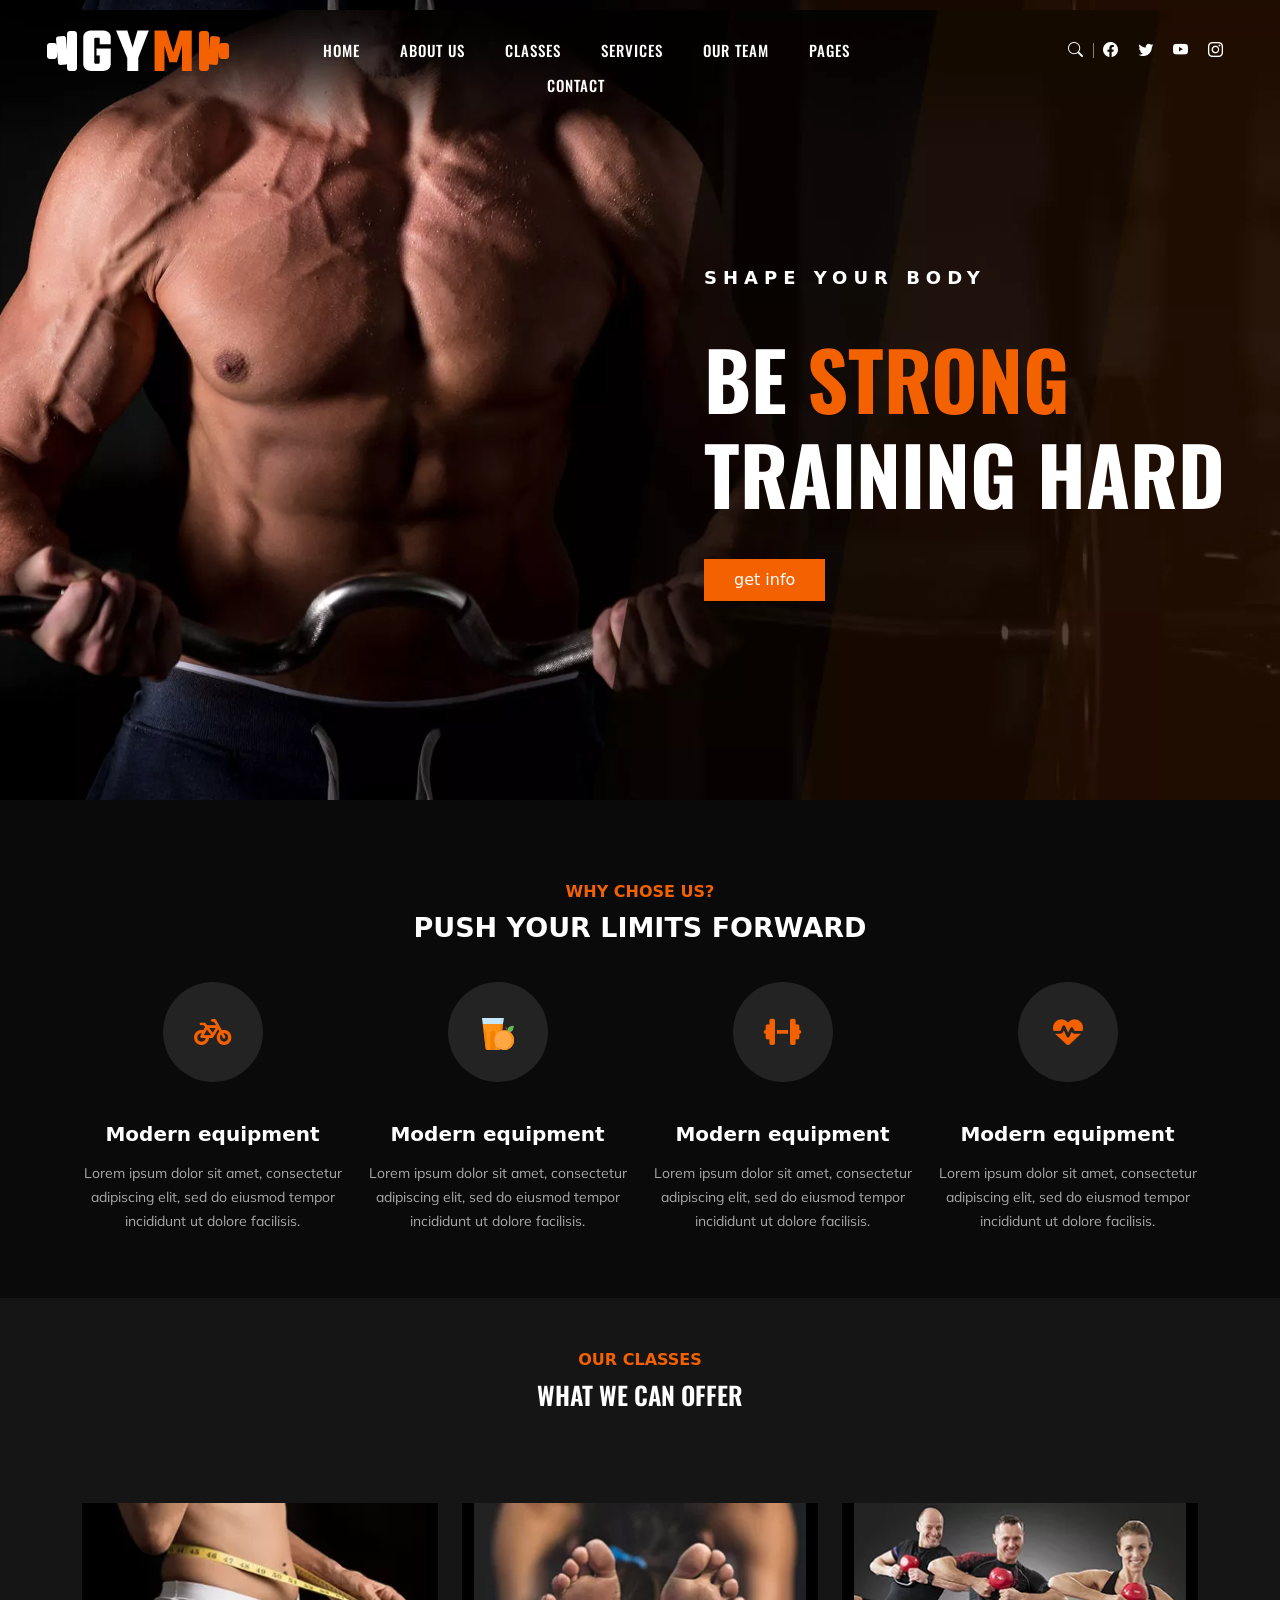
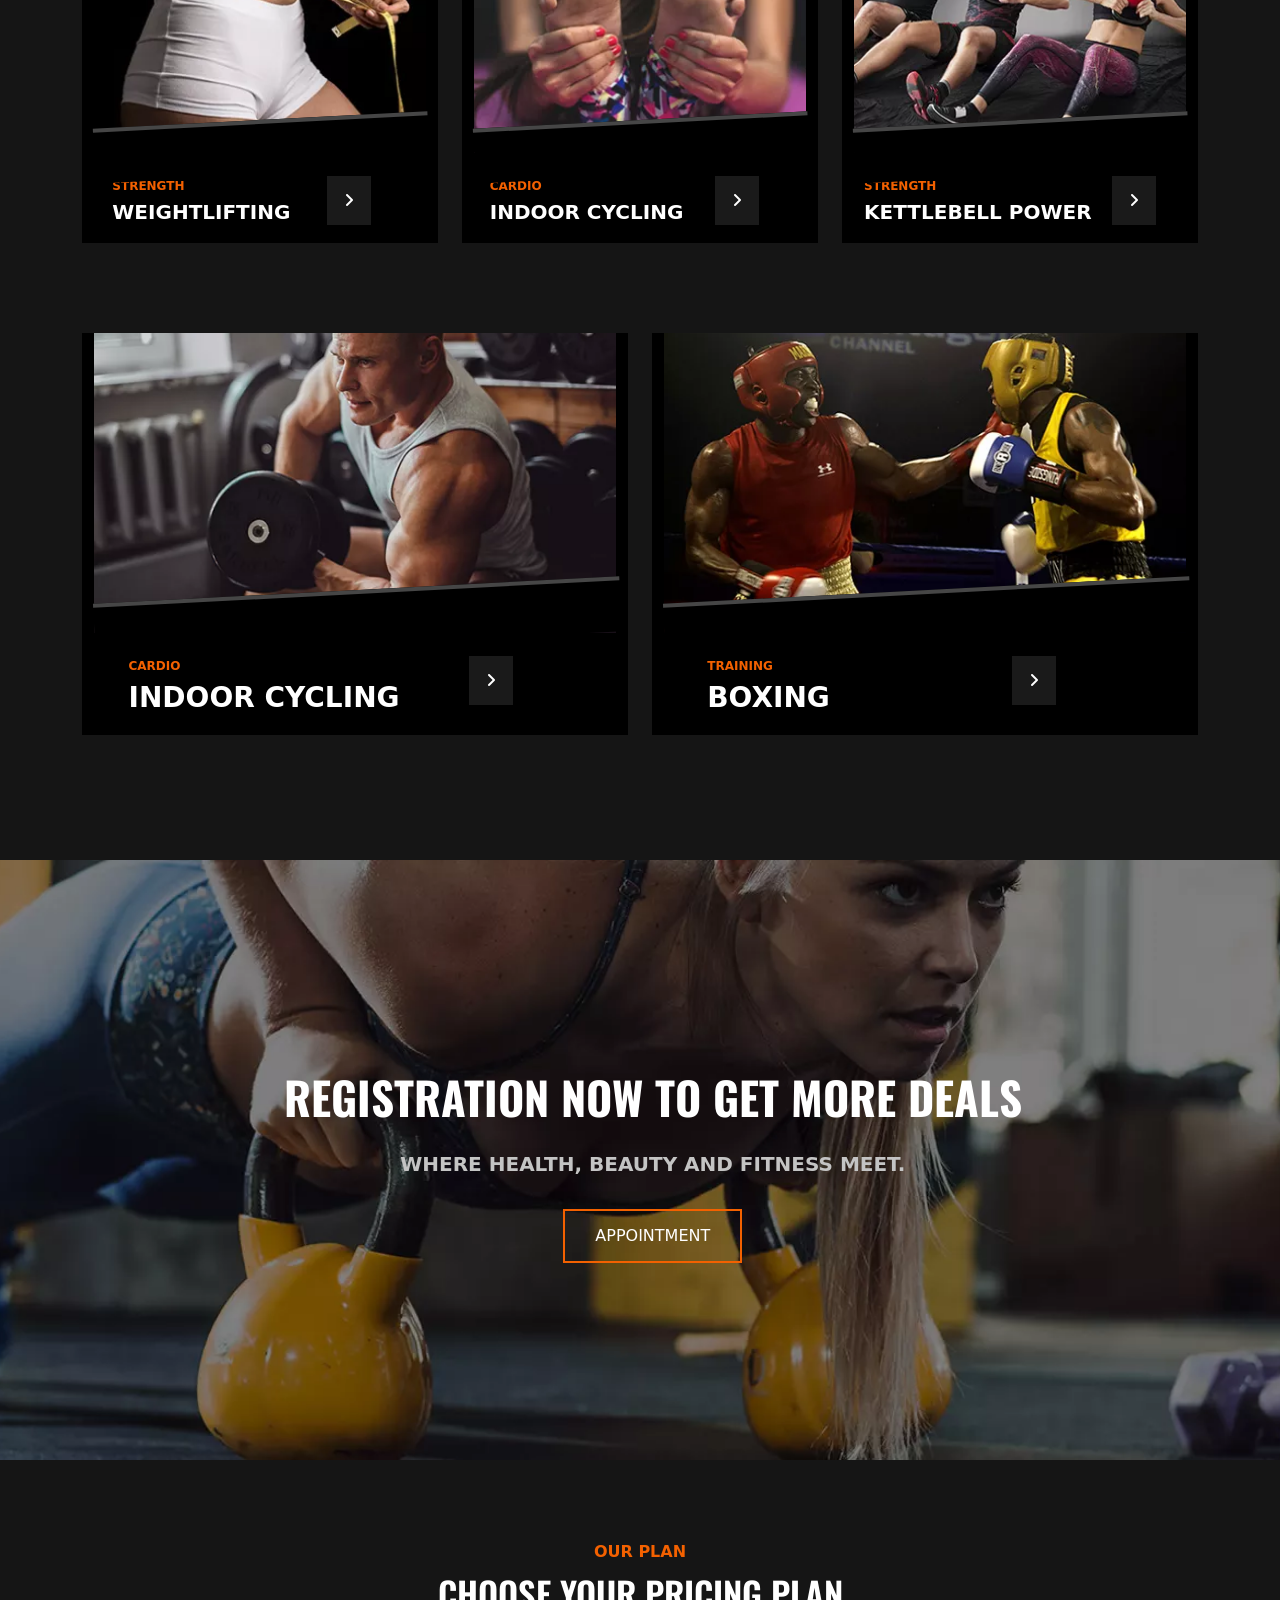
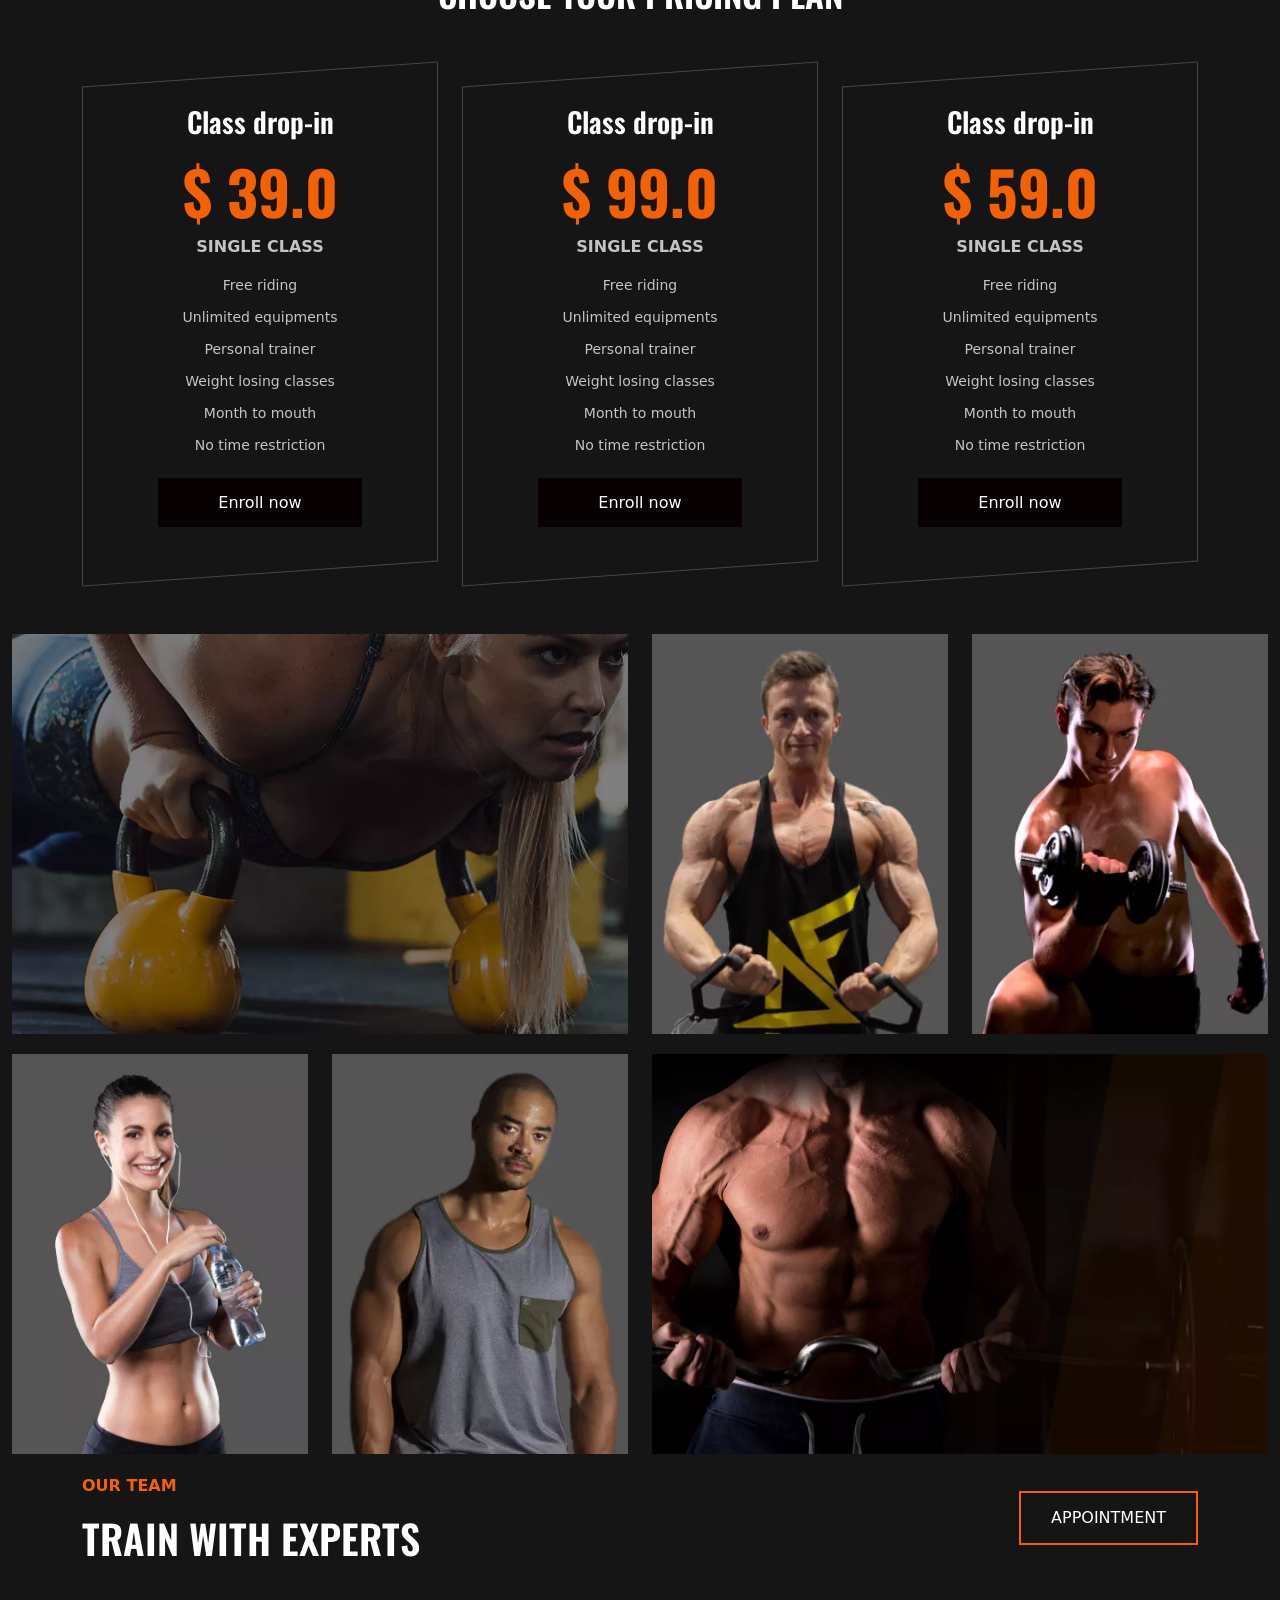
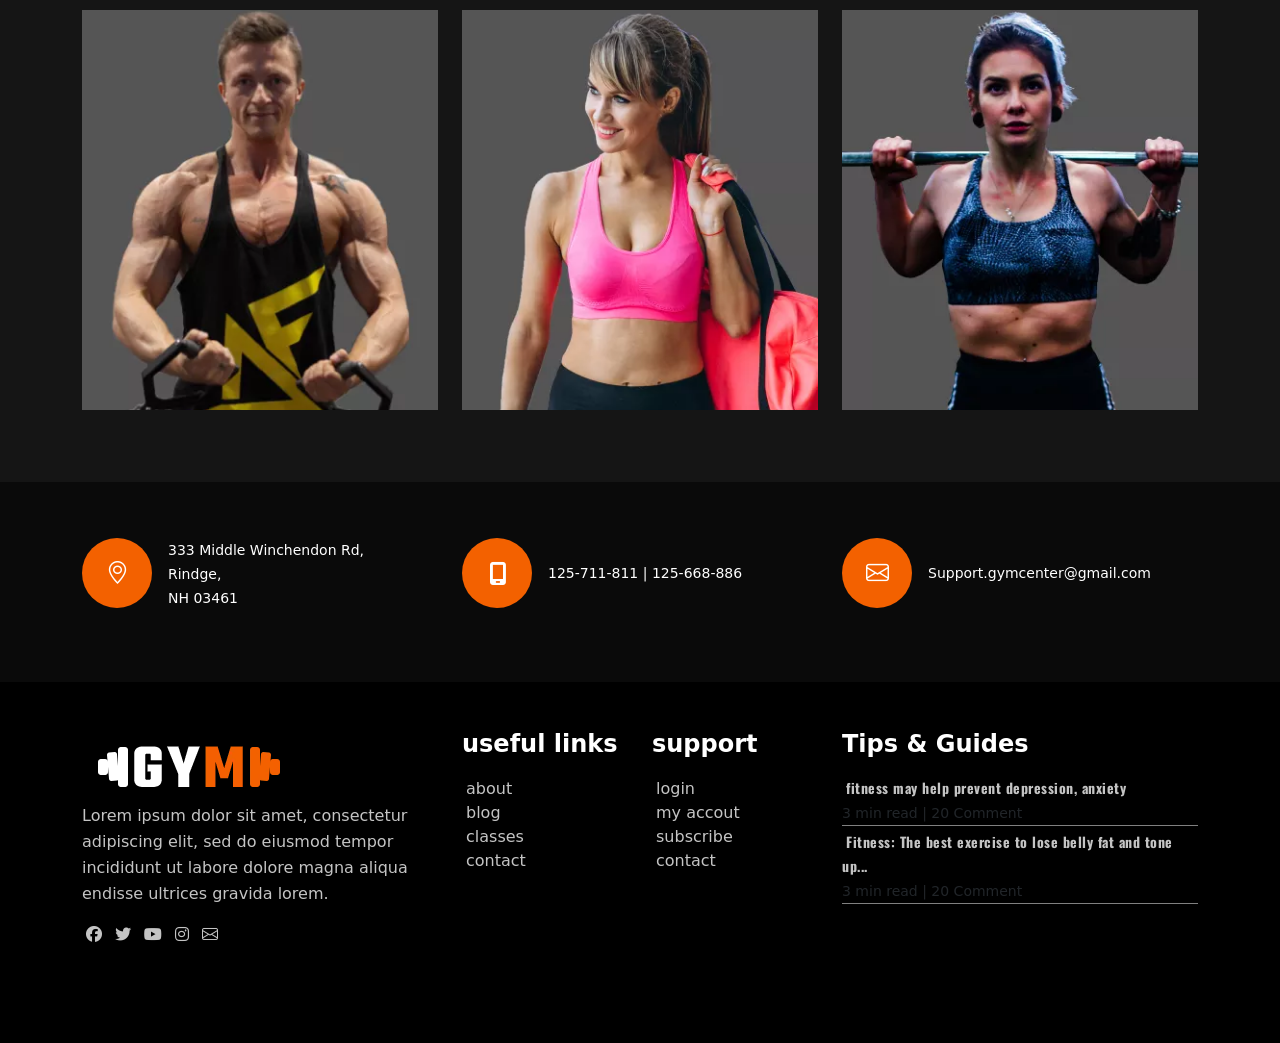
==== index.html @ b5c3fc7f "First Commit" ====
<!DOCTYPE html>
<html lang="en">

<head>
    <meta charset="UTF-8">
    <meta name="viewport" content="width=device-width, initial-scale=1.0">
    <title>GYM</title>
    <!-- main boostrap cdn -->
    <link href="https://cdn.jsdelivr.net/npm/bootstrap@5.2.3/dist/css/bootstrap.min.css" rel="stylesheet"
        integrity="sha384-rbsA2VBKQhggwzxH7pPCaAqO46MgnOM80zW1RWuH61DGLwZJEdK2Kadq2F9CUG65" crossorigin="anonymous">
    <!-- boostrap icon cdn -->
    <link rel="stylesheet" href="https://cdn.jsdelivr.net/npm/bootstrap-icons@1.11.1/font/bootstrap-icons.css">

    <!-- font awesome cdn -->
    <link rel="stylesheet" href="https://cdnjs.cloudflare.com/ajax/libs/font-awesome/6.4.2/css/all.min.css"
        integrity="sha512-z3gLpd7yknf1YoNbCzqRKc4qyor8gaKU1qmn+CShxbuBusANI9QpRohGBreCFkKxLhei6S9CQXFEbbKuqLg0DA=="
        crossorigin="anonymous" referrerpolicy="no-referrer" />

    <!-- google fons cdn -->
    <link
        href="https://fonts.googleapis.com/css2?family=Cormorant+Garamond:wght@300&family=Jost:wght@300&family=Mulish:wght@400;600&family=Oswald:wght@400;500;600&family=Raleway&display=swap"
        rel="stylesheet">

    <!-- css stylesheet -->
    <link rel="stylesheet" href="css/style.css">
</head>

<body>

    <nav class="navbar" id="home">


        <div class="navbar-one d-flex justify-content-around">

                <div class="nav-child-one">
                    <img src="image/illustration/logo.png.webp" alt="logo">

                </div>
                <div class="nav-child-two  d-none d-lg-block">
                    <ul class="nav">
                        <li><a href="#home">home</a></li>
                        <li><a href="#about_us">about us</a></li>
                        <li><a href="#classes">classes</a></li>
                        <li><a href="#services">services</a></li>
                        <li><a href="#our_team">our team</a></li>
                        <li><a href="#pages">pages</a></li>
                        <br>
                        <li class="cont-marin"><a href="#contact">contact</a></li>
                    </ul>
                </div>
                <div class="nav-child-one d-none d-lg-block">
                    <div class="search-one d-flex">
                        <span><i class="bi bi-search"></i></span>
                        <div class="search-one-child">

                        </div>

                        <span><i class="bi bi-facebook"></i></span>
                        <span><i class="bi bi-twitter"></i></span>
                        <span><i class="bi bi-youtube"></i></span>
                        <span><i class="bi bi-instagram"></i></span>
                    </div>

            </div>
            <div class="nav-child-one d-block d-lg-none">
                <p><i class="fa-solid fa-align-justify btn border-0" type="button" data-bs-toggle="offcanvas"
                        data-bs-target="#offcanvasWithBothOptions"></i></p>

                <div class="offcanvas offcanvas-start" data-bs-scroll="true" tabindex="1" id="offcanvasWithBothOptions">
                    <div class="offcanvas-header">
                        <h5 class="offcanvas-title" id="offcanvasWithBothOptionsLabel">
                            <div class="nav-child-one bg-dark w-100">
                                <img src="image/illustration/logo.png.webp" alt="logo">

                            </div>
                        </h5>
                        <button type="button" data-bs-dismiss="offcanvas"
                            class="d-flex justify-content-center align-items-center"><i
                                class="bi bi-x text-dark"></i></button>
                    </div>
                    <div class="offcanvas-body">
                        <div class="nav-child-two  d-block">
                            <ul class="">
                                <li class="list-unstyled"><a href="#home"
                                        class="text-dark text-decoration-none mt-4 fw-bold fs-4">home</a></li>
                                <li class="list-unstyled"><a href="#about_us"
                                        class="text-dark text-decoration-none mt-4 fw-bold fs-4">about us</a></li>
                                <li class="list-unstyled"><a href="#classes"
                                        class="text-dark text-decoration-none mt-4 fw-bold fs-4">classes</a></li>
                                <li class="list-unstyled"><a href="#services"
                                        class="text-dark text-decoration-none mt-4 fw-bold fs-4">services</a></li>
                                <li class="list-unstyled"><a href="#our_team"
                                        class="text-dark text-decoration-none mt-4 fw-bold fs-4">our team</a></li>
                                <li class="list-unstyled"><a href="#pages"
                                        class="text-dark text-decoration-none mt-4 fw-bold fs-4">pages</a></li>
                                <li class="list-unstyled"><a href="#contact"
                                        class="text-dark text-decoration-none mt-4 fw-bold fs-4">contact</a></li>
                            </ul>
                        </div>
                    </div>
                </div>
            </div>
        </div>

        <div class="navbar-two">
            <small>shape your body</small>

            <h1>be <strong>strong</strong> training hard</h1>

            <button type="button">get info</button>

        </div>
    </nav>


    <section class="section-one" id="about_us">
        <div class="section-one-wrapper container">
            <div class="one-wrapper-one">
                <span>Why chose us?</span>
                <br>
                <h2>PUSH YOUR LIMITS FORWARD</h2>

            </div>
            <div class="one-wrapper-two row row-cols-1 row-cols-sm-2 row-cols-lg-4">
                <div class="one-wrapper-two-one col">
                    <div class="sec-one-img d-flex justify-content-center align-items-center">
                        <span><i class="fa-solid fa-bicycle"></i></span>
                    </div>

                    <h1>Modern equipment</h1>

                    <p>Lorem ipsum dolor sit amet, consectetur adipiscing elit, sed do eiusmod tempor incididunt ut
                        dolore facilisis.</p>
                </div>

                <div class="one-wrapper-two-one col">
                    <div class="sec-one-img d-flex justify-content-center align-items-center">
                        <span><img src="image/illustration/orange-juice.png" alt="logo"></span>
                    </div>

                    <h1>Modern equipment</h1>

                    <p>Lorem ipsum dolor sit amet, consectetur adipiscing elit, sed do eiusmod tempor incididunt ut
                        dolore facilisis.</p>
                </div>

                <div class="one-wrapper-two-one col">
                    <div class="sec-one-img d-flex justify-content-center align-items-center">
                        <span><i class="fa-solid fa-dumbbell"></i></span>
                    </div>

                    <h1>Modern equipment</h1>

                    <p>Lorem ipsum dolor sit amet, consectetur adipiscing elit, sed do eiusmod tempor incididunt ut
                        dolore facilisis.</p>
                </div>

                <div class="one-wrapper-two-one col">
                    <div class="sec-one-img d-flex justify-content-center align-items-center">
                        <span><i class="fa-solid fa-heart-pulse"></i></span>
                    </div>

                    <h1>Modern equipment</h1>

                    <p>Lorem ipsum dolor sit amet, consectetur adipiscing elit, sed do eiusmod tempor incididunt ut
                        dolore facilisis.</p>
                </div>
            </div>
        </div>
    </section>

    <section class="section-two" id="classes">
        <div class="section-two-wrapper container">
            <div class="two-wrapper-one">
                <small>Our Classes</small>

                <h2>WHAT WE CAN OFFER</h2>

            </div>
            <div class="two-wrapper-two row row-cols-1 row-cols-md-2 row-cols-lg-3">
                <div class="sec-img-two-one col">
                    <div class="second-container container bg-black">
                        <div class="our-class-img-one">


                        </div>
                        <div class="our-class-text d-flex justify-content-around">
                            <div class="text-two-one mb-3">
                                <span>STRENGTH</span><br>
                                <strong>Weightlifting</strong>

                            </div>
                            <div class="text-two-two mt-3">
                                <a href="#"><i class="fa-solid fa-angle-right"></i></a>
                            </div>
                            <div class="cross">

                            </div>
                        </div>
                    </div>
                </div>

                <div class="sec-img-two-one col">
                    <div class="second-container container bg-black">
                        <div class="our-class-img-two">


                        </div>
                        <div class="our-class-text d-flex justify-content-around">
                            <div class="text-two-one mb-3">
                                <span>cardio</span><br>
                                <strong>indoor cycling</strong>

                            </div>
                            <div class="text-two-two mt-3">
                                <a href="#"><i class="fa-solid fa-angle-right"></i></a>
                            </div>
                            <div class="cross">

                            </div>
                        </div>
                    </div>
                </div>

                <div class="sec-img-two-one col">
                    <div class="second-container container bg-black">
                        <div class="our-class-img-three">


                        </div>
                        <div class="our-class-text d-flex justify-content-around">
                            <div class="text-two-one mb-3">
                                <span>STRENGTH</span><br>
                                <strong>kettlebell power</strong>

                            </div>
                            <div class="text-two-two mt-3">
                                <a href="#"><i class="fa-solid fa-angle-right"></i></a>
                            </div>
                            <div class="cross">

                            </div>
                        </div>
                    </div>
                </div>

                <div class="sec-img-two-one col d-none d-md-block d-lg-none">
                    <div class="second-container container bg-black">
                        <div class="our-class-img-two">


                        </div>
                        <div class="our-class-text d-flex justify-content-around">
                            <div class="text-two-one mb-3">
                                <span>STRENGTH</span><br>
                                <strong>kettlebell power</strong>

                            </div>
                            <div class="text-two-two mt-3">
                                <a href="#"><i class="fa-solid fa-angle-right"></i></a>
                            </div>
                            <div class="cross">

                            </div>
                        </div>
                    </div>
                </div>
            </div>
            <div class="two-wrapper-three row row-cols-1 row-cols-lg-2">
                <div class="sec-img-two-one col">
                    <div class="second-container container bg-black">
                        <div class="our-class-img-four">


                        </div>
                        <div class="our-class-text d-flex justify-content-around">
                            <div class="text-two-one mb-3">
                                <span>cardio</span><br>
                                <strong class="fs-3">indoor cycling</strong>

                            </div>
                            <div class="text-two-two mt-3">
                                <a href="#"><i class="fa-solid fa-angle-right"></i></a>
                            </div>
                            <div class="cross">

                            </div>
                        </div>
                    </div>
                </div>

                <div class="sec-img-two-one col d-md-none d-lg-block">
                    <div class="second-container container bg-black">
                        <div class="our-class-img-five">


                        </div>
                        <div class="our-class-text d-flex justify-content-around">
                            <div class="text-two-one mb-3 me-5">
                                <span>training</span><br>
                                <strong class="fs-3">boxing</strong>

                            </div>
                            <div class="text-two-two mt-3 ms-5">
                                <a href="#"><i class="fa-solid fa-angle-right"></i></a>
                            </div>
                            <div class="cross">

                            </div>
                        </div>
                    </div>
                </div>
            </div>

    </section>

    <section class="section-three" id="services">
        <div class="section-three-wrapper">


            <div class="three-wrapper-one">
                <h1>registration now to get more deals</h1>

                <small>Where health, beauty and fitness meet.</small>
                <br>
                <button type="button">Appointment</button>
            </div>
        </div>
    </section>


    <section class="section-four">
        <div class="sectoin-four-wrapper container">
            <div class="four-wrapper-one">
                <small>Our Plan</small>

                <h1>Choose your pricing plan</h1>
            </div>

            <div class="container">
                <div class="four-wrapper-two row justify-content-center ">

                    <div class="col-12 col-md-8 me-md-5 me-lg-0 col-lg-4">
                        <div class="four-two-one">
                            <div class="four-two-child">
                                <h3>Class drop-in</h3>
                                <div class="our-plan-text">
                                    <h2>$ 39.0</h2>
                                    <span>SINGLE CLASS</span>
                                </div>
                                <ul>
                                    <li>Free riding</li>
                                    <li>Unlimited equipments</li>
                                    <li>Personal trainer</li>
                                    <li>Weight losing classes</li>
                                    <li>Month to mouth</li>
                                    <li>No time restriction</li>
                                </ul>
                                <a href="#">Enroll now</a>
                            </div>
                        </div>
                    </div>

                    <div class="col-12 col-md-8 me-md-5 me-lg-0 col-lg-4">
                        <div class="four-two-one">
                            <div class="four-two-child">
                                <h3>Class drop-in</h3>
                                <div class="our-plan-text">
                                    <h2>$ 99.0</h2>
                                    <span>SINGLE CLASS</span>
                                </div>
                                <ul>
                                    <li>Free riding</li>
                                    <li>Unlimited equipments</li>
                                    <li>Personal trainer</li>
                                    <li>Weight losing classes</li>
                                    <li>Month to mouth</li>
                                    <li>No time restriction</li>
                                </ul>
                                <a href="#">Enroll now</a>
                            </div>
                        </div>
                    </div>

                    <div class="col-12 col-md-8 me-md-5 me-lg-0 col-lg-4">
                        <div class="four-two-one">
                            <div class="four-two-child">
                                <h3>Class drop-in</h3>
                                <div class="our-plan-text">
                                    <h2>$ 59.0</h2>
                                    <span>SINGLE CLASS</span>
                                </div>
                                <ul>
                                    <li>Free riding</li>
                                    <li>Unlimited equipments</li>
                                    <li>Personal trainer</li>
                                    <li>Weight losing classes</li>
                                    <li>Month to mouth</li>
                                    <li>No time restriction</li>
                                </ul>
                                <a href="#">Enroll now</a>
                            </div>
                        </div>
                    </div>
                </div>
            </div>
        </div>
    </section>


    <section class="section-five" id="pages">
        <div class="section-five-wrapper container-fluid">
            <div class="five-wrapper-one row">

                <div class="wrapper-one-one col-12 col-lg-6">
                    <div class="img-five-one">

                    </div>
                </div>
                <div class="wrapper-one-two col-12 col-md-6 col-lg-3">
                    <div class="img-five-two">

                    </div>
                </div>
                <div class="wrapper-one-three col-12 col-md-6 col-lg-3">
                    <div class="img-five-three">

                    </div>
                </div>
            </div>
            <div class="six-wrapper-two row ">
                <div class="wrapper-two-one col-12 col-md-6 col-lg-3">
                    <div class="img-five-four">

                    </div>
                </div>
                <div class="wrapper-two-two col-12 col-md-6 col-lg-3">
                    <div class="img-five-five">

                    </div>
                </div>
                <div class="wrapper-two-three col-12 col-md-12 col-lg-6">
                    <div class="img-five-six">

                    </div>
                </div>
            </div>
        </div>
    </section>

    <section class="section-six" id="our_team">
        <div class="section-six-wrapper container">
            <div class="six-wrapper-one d-sm-flex justify-content-between text-align-center align-items-center">
                <div class="wrapper-one-one ">
                    <small>Our Team</small>
                    <br>
                    <h2 class="text-uppercase mt-3 fs-1 mb-5">train with experts</h2>
                </div>
                <div class="wrapper-one-one mb-5">
                    <a href="#" type="button" class="text-decoration-none text-uppercase">appointment</a>
                </div>
            </div>

            <div class=" pb-5 row row-cols-1 row-cols-md-2 row-cols-lg-3">
                <div class="six-image-one mb-4 col d-block">
                    <div class="main-image-one">

                    </div>
                </div>
                <div class="six-image-one mb-4 col d-none d-md-block">
                    <div class="main-image-two">

                    </div>
                </div>
                <div class="six-image-one mb-4  col d-none d-lg-block">
                    <div class="main-image-three">

                    </div>
                </div>

            </div>
        </div>
    </section>

    <section class="section-seven py-5">
        <div class="container">
            <div class="section seven-wrapper row row-cols-1 row-cols-md-2 row-cols-lg-3">

                <div class="seven-wrapper-one pt-2 pb-2 col">
                    <div>
                        <figure class="d-flex">
                            <div class="fig-one d-flex justify-content-center align-items-center me-3">
                                <i class="bi bi-geo-alt"></i>
                            </div>
                            <figcaption>
                                <small>333 Middle Winchendon Rd,</small>
                                <br>
                                <small> Rindge,</small><br>
                                <small>NH 03461</small>
                            </figcaption>
                        </figure>
                    </div>
                </div>
                <div class="seven-wrapper-one pt-2 pb-2 col">
                    <div>
                        <figure class="d-flex text-align-center align-items-center">
                            <div class="fig-one d-flex justify-content-center align-items-center me-3">
                                <i class="fa-solid fa-mobile-screen"></i>
                            </div>
                            <figcaption>
                                <small>125-711-811 | </small>

                                <small>125-668-886 </small><br>
                            </figcaption>
                        </figure>
                    </div>
                </div>

                <div class="seven-wrapper-one pt-2 pb-2 col">
                    <div>
                        <figure class="d-flex text-align-center align-items-center">
                            <div class="fig-one d-flex justify-content-center align-items-center me-3">
                                <i class="bi bi-envelope"></i>
                            </div>
                            <figcaption>
                                <small>Support.gymcenter@gmail.com</small>
                            </figcaption>
                        </figure>
                    </div>
                </div>
            </div>
        </div>
    </section>

    <section class="section-eight" id="contact">

        <div class="container">
            <div class="section-eight-wrapper pb-5 row">

                <div class="eight-wrapper-one pt-5 pb-5 col-12 col-sm-12 col-md-12 col-lg-4">
                    <div class="m-3">
                        <img src="image/illustration/logo.png.webp" alt="logo">
                    </div>
                    <p>Lorem ipsum dolor sit amet, consectetur adipiscing elit, sed do eiusmod tempor incididunt ut
                        labore dolore magna aliqua endisse ultrices gravida lorem.</p>

                    <span><a href="#"><i class="fa-brands fa-facebook"></i></a></span>
                    <span><a href="#"><i class="fa-brands fa-twitter"></i></a></span>
                    <span><a href="#"><i class="fa-brands fa-youtube"></i></a></span>
                    <span><a href="#"><i class="fa-brands fa-instagram"></i></a></span>
                    <span><a href="#"><i class="bi bi-envelope"></i></a></span>
                </div>

                <div class="eight-wrapper-one pt-5 col-12 col-sm-6 col-md-3 col-lg-2">
                    <h4>useful links</h4>
                    <ul>
                        <li><a href="#">about</a></li>
                        <li><a href="#">blog</a></li>
                        <li><a href="#">classes</a></li>
                        <li><a href="#">contact</a></li>
                    </ul>
                </div>

                <div class="eight-wrapper-one pt-5 col-12 col-sm-6 col-md-3 col-lg-2">
                    <h4>support</h4>
                    <ul>
                        <li><a href="#">login</a></li>
                        <li><a href="#">my accout</a></li>
                        <li><a href="#">subscribe</a></li>
                        <li><a href="#">contact</a></li>
                    </ul>
                </div>

                <div class="eight-wrapper-one col-12 col-sm-12 col-md-6 col-lg-4 mt-lg-5">
                    <h4>Tips & Guides</h4>
                    <div class="last-border">
                        <strong><a href="#">fitness may help prevent depression, anxiety</a> </strong>
                        <br>
                        <small>3 min read | 20 Comment </small>
                    </div>

                    <div class="last-border">
                        <strong><a href="#">Fitness: The best exercise to lose belly fat and tone up...</a> </strong>
                        <br>
                        <small>3 min read | 20 Comment </small>
                    </div>
                </div>
            </div>
        </div>
    </section>


    <script src="https://cdn.jsdelivr.net/npm/bootstrap@5.3.2/dist/js/bootstrap.bundle.min.js"
        integrity="sha384-C6RzsynM9kWDrMNeT87bh95OGNyZPhcTNXj1NW7RuBCsyN/o0jlpcV8Qyq46cDfL"
        crossorigin="anonymous"></script>
</body>

</html>
---- css/style.css ----
:root{
    --bg-white:white;
    --bg-black: black;
    --bg-gray: gray;
    --bg-red: red;
    --font-family: 'Mulish', sans-serif;
    --font-family-two: 'Oswald', sans-serif;
}

.offcanvas button{
    border: none;
    outline: none;
    background-color: transparent;
}

.navbar{
    background-image: url(../image/background/hero-1.jpg.webp);
    background-position: 55% 10px;
    background-size: cover;
    width: 100%;
    height: 700px;
    position: relative;


}

.navbar-one{
    width: 100%;
    height: 100px;
    position: fixed;
    top: 0;
    left: 0px;
    text-align: center;
    align-items: center;
    z-index: 9999;
}
.nav-child-one i{
    color: var(--bg-white);
    font-size: 35px;
    z-index: 2;
    border: 1px solid white;
    padding: 0;
    margin:0;
}

.navbar-two{
    position: absolute;
    top: 40%;
    left: 5%;

}
.navbar-two small{
  font-size: 18px;
  color: #ffffff;
  text-transform: uppercase;
  font-weight: 700;
  letter-spacing: 6px;
  margin-bottom: 18px;
}
.navbar-two h1{
    color: #ffffff;
    font-weight: 700;
    text-transform: uppercase;
    line-height: 50px;
    margin-top: 40px;
    font-size: 35px;
}
.navbar-two strong{
color: #f36100;
}

.navbar-two button{
    border: none;
    outline: none;
    padding: 9px 30px;
    margin-top:30px;
    background-color: #f36100;
    color: var(--bg-white);

}

.section-one{
background-color: #0a0a0a;
}

.one-wrapper-one{
    padding-top: 80px;
    width: 90%;
    margin: 0 auto;
    text-align: center;

}

.one-wrapper-one span{
  font-size: 16px;
  color: #f36100;
  text-transform: uppercase;
  font-weight: 700;
}

.one-wrapper-one h2 {
    color: #ffffff;
    font-size: 27px;
    font-weight: 700;
    text-transform: uppercase;
    margin-top: 8px;
}

.one-wrapper-two-one{
    text-align: center;
    margin: 30px 0;
    padding-bottom: 20px;
    
}

.one-wrapper-two-one h1{
    margin: 40px 0PX 15PX 0PX;
    color: var(--bg-white);
    font-size: 20px;
    font-weight: 700;
}
.sec-one-img{
    width: 100px;
    height: 100px;
    background: rgba(255, 255, 255, 0.1);
    border-radius: 50%;
    margin: 0 auto;
    transition: all ease 1s;
}
.sec-one-img span{
    /* padding: 25px; */
    color: #f36100;
    font-size: 30px;
}

.one-wrapper-two-one p{
  font-size: 14px;
  font-family: var(--font-family);
  color: #a9a9a9;
  font-weight: 400;
  line-height: 24px;
  margin: 0 0 15px 0;
}
.one-wrapper-two-one span{
    transition: all ease 1s;
}
.one-wrapper-two-one:hover .sec-one-img {
    background-color: #f36100;;
    color: var(--bg-white);
}
.one-wrapper-two-one:hover span {
    color: var(--bg-white);
}

.section-two{
    background: #151515;
}

.section-two-wrapper{
    padding-bottom: 70px;
}
.two-wrapper-one{
    padding:50px 0;
    text-align: center;
}
.two-wrapper-one small{
  font-size: 16px;
  color: #f36100;
  text-transform: uppercase;
  font-weight: 700;
}

.two-wrapper-one h2{
color: #ffffff;
  font-size: 25px;
  font-weight: 600;
  text-transform: uppercase;
  margin-top: 8px;
  font-family: 'Oswald', sans-serif;
}

.sec-img-two-one{
    /* background-color: var(--bg-black); */
    position: relative;
    overflow: hidden;
    margin: 35px 0;
}

.our-class-img-one{
    background-image: url(../image/illustration/class-1.jpg.webp);
    background-repeat: no-repeat;
    background-position: center;
    background-size: cover;
    height: 250px;

}
.our-class-img-two{
    background-image: url(../image/illustration/class-2.jpg.webp);
    background-repeat: no-repeat;
    background-position: center;
    background-size: cover;
    height: 250px;

}

.our-class-img-three{
    background-image: url(../image/illustration/class-3.jpg.webp);
    background-repeat: no-repeat;
    background-position: center;
    background-size: cover;
    height: 250px;

}

.our-class-img-four{
    background-image: url(../image/illustration/class-4.jpg.webp);
    background-repeat: no-repeat;
    background-position: center;
    background-size: cover;
    height: 300px;

}

.our-class-img-five{
    background-image: url(../image/illustration/class-5.jpg.webp);
    background-repeat: no-repeat;
    background-position: center;
    background-size: cover;
    height: 300px;

}

.our-class-text{
    margin:20px 0;
    position: relative;
}

.our-class-text:hover .text-two-two a{
    background-color: #f36100;
}

.text-two-one span{
color: #f36100;
  font-size: 12px;
  text-transform: uppercase;
  font-weight: 700;
}

.text-two-one strong{
    font-size: 20px;
    color: #ffffff;
    font-weight: 600;
    text-transform: uppercase;
    margin-top: 4px;
}

.text-two-two a{
    background: rgba(255, 255, 255, 0.1);
    padding: 15px 17px;
    color: var(--bg-white);
    transition: all ease 1s;
}


.cross::after{
    position: absolute;
    left: 0%;
    top: -60%;
    height: 38px;
    width: 101%;
    border-top: 4px solid #464646;
    background: black;
    content: "";
    transform: rotate(-5deg);
    z-index: 1;
}

.section-three-wrapper{
    background-image: url(../image/background/banner-bg.jpg.webp);
    background-repeat: no-repeat;
    background-size: cover;
    background-position: 61% 0px;
    width:100%;
    height: 600px;
    position: relative;


}

.three-wrapper-one {
    position: absolute;
    top: 20%;
    left: 1%;
    text-align: center;
}
.three-wrapper-one h1{
font-size: 45px;
  color: #ffffff;
  font-weight: 700;
  text-transform: uppercase;
  margin-bottom: 25px;
  font-family: var(--font-family-two);
}

.three-wrapper-one small{
  font-size: 20px;
  color: #c4c4c4;
  font-weight: 700;
  text-transform: uppercase;
  margin-bottom: 45px;
}

.three-wrapper-one button{
    text-transform: uppercase;
    padding: 13px 30px;
    color: var(--bg-white);
    border: none;
    outline: none;
    border: 2px solid #f36100;
    background: transparent;
    margin-top: 30px;
    transition: all ease 1s;
}

.three-wrapper-one button:hover{
    background-color: #f36100;

}

.section-four{
    background: #151515;
}

.sectoin-four-wrapper{
    padding: 30px 0;
}

.four-wrapper-one{
    text-align: center;
    margin-top: 50px;
    margin-bottom: 30px;
}

.four-wrapper-one small{
  font-size: 16px;
  color: #f36100;
  text-transform: uppercase;
  font-weight: 700;
}

.four-wrapper-one h1{
color: #ffffff;
  font-size: 35px;
  font-weight: 600;
  text-transform: uppercase;
  margin-top: 8px;
  font-family: var(--font-family-two);
}

.four-two-child {
    text-align: center;

}
.four-two-child h3{
  font-size: 28px;
  color: #ffffff;
  font-weight: 600;
  margin-bottom: 16px;
  font-family: var(--font-family-two);
  transition: all ease 1s;
}

.our-plan-text h2{
  font-size: 60px;
  color: #f36100;
  font-weight: 700;
  font-family: var(--font-family-two);
}

.our-plan-text span{
color: #c4c4c4;
  font-size: 16px;
  font-weight: 700;
  text-transform: uppercase;
  transition: all ease 1s;
}
.four-two-child li{
    list-style-type: none;
}

.four-two-child ul{
    padding-left: 0;
    margin-top:10px;
    margin-bottom: 30px;
}

.four-two-child ul li{
font-size: 14px;
  color: #c4c4c4;
  line-height: 32px;
  list-style: none;
  transition: all ease 1s;
}

.four-two-child a{
    padding:15px 60px;
    text-decoration: none;
    color: var(--bg-white);
    margin-top: 40px;
    background-color: #080101;
    transition: all ease 1s;

}
.four-two-one{
    border: 1px solid #464646;
  transform: skewY(-4deg);
  height:500px;
  margin: 30px auto;
  transition: all ease 1s;
}

.four-two-one:hover {
    background-color: #fff;
}
.four-two-one:hover .four-two-child a{
    background-color:#f36100;
}
.four-two-one:hover .our-plan-text span{
   color: #000000;
}
.four-two-one:hover .our-plan-text span{
   color: #000000;
}
.four-two-one:hover .four-two-child ul li{
   color: #000000;
}
.four-two-one:hover .four-two-child h3{
   color: #000000;
}

.four-two-child{
    transform: skewY(4deg);
    padding-top:30px;
}

/* .four-two-child a:hover{
    background-color:#f36100;
} */


.img-five-one{
    background-image: url(../image/background/banner-bg.jpg.webp);
    background-position: center;
    background-size: cover;
    background-repeat: no-repeat;
    height: 400px;
    margin-bottom: 20px;
}

.img-five-two{
    background-image: url(../image/background/team-3.jpg.webp);
    background-position: center;
    background-size: cover;
    background-repeat: no-repeat;
    height: 400px;
    margin-bottom: 20px;
}

.img-five-three{
    background-image: url(../image/background/team-4.jpg.webp);
    background-position: center;
    background-size: cover;
    background-repeat: no-repeat;
    height: 400px;
    margin-bottom: 20px;
}

.section-five{
    background: #151515;
}


.img-five-four{
    background-image: url(../image/background/team-1.jpg.webp);
    background-position: center;
    background-size: cover;
    background-repeat: no-repeat;
    height: 400px;
    margin-bottom: 20px;
}

.img-five-five{
    background-image: url(../image/background/team-2.jpg.webp);
    background-position: center;
    background-size: cover;
    background-repeat: no-repeat;
    height: 400px;
    margin-bottom: 20px;
}

.img-five-six{
    background-image: url(../image/background/hero-1.jpg.webp);
    background-position: center;
    background-size: cover;
    background-repeat: no-repeat;
    height: 400px;
    margin-bottom: 20px;
}

.section-six{
    background: #151515;
}

.wrapper-one-one small{
font-size: 16px;
  color: #f36100;
  text-transform: uppercase;
  font-weight: 700;
}

.wrapper-one-one h2{
  color: #ffffff;
  /* font-size: 32px; */
  font-weight: 600;
  font-family: var(--font-family-two);

}

.wrapper-one-one a{
    padding: 13px 30px;
    border: 2px solid #f36100;
    color: var(--bg-white);
    transition: all ease 1s;
}

.wrapper-one-one a:hover{
    background-color: #f36100;
}

.main-image-one{
    background-image: url(../image/background/team-3.jpg.webp);
    background-repeat: no-repeat;
    background-size: cover;
    background-position: center;
    height: 400px;

}

.main-image-two{
    background-image: url(../image/background/team-5.jpg.webp);
    background-repeat: no-repeat;
    background-size: cover;
    background-position: center;
    height: 400px;
    
}

.main-image-three{
    background-image: url(../image/background/team-6.jpg.webp);
    background-repeat: no-repeat;
    background-size: cover;
    background-position: center;
    height: 400px;
    
}

.section-seven{
background: #0a0a0a;
}

.fig-one{
    background-color: #f36100;
    color: white;
    width: 70px;
    height: 70px;
    border-radius: 50%;
    font-size: 23px;

}
.seven-wrapper-one figcaption small{
overflow: hidden;
  color: #ffffff;
  margin-bottom: 0;
  padding-top: 10px;
}

.section-eight{
    background: #000000;
}

.eight-wrapper-one p{
line-height: 26px;
  color: #c4c4c4;
}

.eight-wrapper-one a{
    text-decoration: none;
      color: #c4c4c4;
      padding: 4px;
}
.eight-wrapper-one ul{
    text-align: left;
    margin-left: 0;
    padding-left: 0%;
}

.eight-wrapper-one h4{
    color: #ffffff;
  font-weight: 600;
  margin-bottom: 18px;
}

.eight-wrapper-one li{
    list-style-type: none;
    margin: 0;
    
}

.eight-wrapper-one strong{
color: #c4c4c4;
  letter-spacing: 0.5px;
  font-size: 14px;
  font-family: var(--font-family-two);
}

.last-border{
    border-bottom: 1px solid gray;
    margin-bottom: 5px;

}


/* ------------------------------------------------------------------------------------------- */


@media(min-width: 576px){
    .navbar-two h1{
        font-family: var(--font-family-two);
        font-size: 50px;
    }

    .section-two-wrapper{
        overflow: hidden;
    }

    .cross::after {
        position: absolute;
        left: 0%;
        top: -77%;
        height: 49px;
        width: 100%;
        border-top: 4px solid #464646;
        background: black;
        content: "";
        transform: rotate(-3deg);
        z-index: 1;
      }

      .three-wrapper-one {
        position: absolute;
        top: 35%;
        left: 1%;
        text-align: center;
      }

      .three-wrapper-one h1 {
        font-size: 53px;
    }
 }


/* ----------------------------------------------------------------------------------------------------------------- */

@media(min-width: 768px){
    .navbar-two h1 {
        font-family: var(--font-family-two);
        font-size: 80px;
        line-height: 95px;
      }

      .cross::after {
        position: absolute;
        left: 0%;
        top: -77%;
        height: 55px;
        width: 101%;
      }
}

/* ---------------------------------------------------------------------------------------------------------------------------------------------------- */


@media(min-width: 992px){
    .nav-child-two li{
        list-style-type: none;

    }

    .nav-child-two{
        text-align: center;
        width: 50%;
        align-items: center;
        /* margin: 10px auto; */
        padding-top: 35px;
        line-height: 35px;
    }


    .cont-marin{
        margin-left: 35%;

    }

    .nav-child-two a{
        text-transform: uppercase;
        text-decoration: none;
        margin: 5px;
        color: #ffffff;
        display: block;
        font-size: 15px;
        font-weight: 500;
        letter-spacing: 1px;
        font-family: var(--font-family-two);
       
    }

    .nav-child-two a:hover{
        color:#f36100;
        transition: ease;
    }
    .nav-child-one i {
        color: var(--bg-white);
        font-size: 15px;
        z-index: 2;
        border: none;
        padding: 10px;
        margin: 0;
    }

    .search-one{
        position: relative;

    }

    .search-one-child::after{
        position: absolute;
        top: 20%;
        left: 20%;
        content: "";
        width: 1px;
        height: 15px;
        background-color: gray;


    }

    .navbar {
        height: 800px;
        overflow: hidden;
      }

      .navbar-two {
        position: absolute;
        top: 33%;
        left: 55%;
        width: 50%;
      }

      .three-wrapper-one {
        position: absolute;
        top: 35%;
        left: 8%;
        text-align: center;
        width: 86%;
      }

      .three-wrapper-one h1 {
        font-size: 45px;
      }
}

/* ------------------------------------------------------------------------------------------------------------------------- */


@media(min-width: 1200px){
    .nav-child-two a {
        margin: 0px 40px 0px 0px;
    }

    .nav-child-two a :active{
        color: #f36100;
    }
}
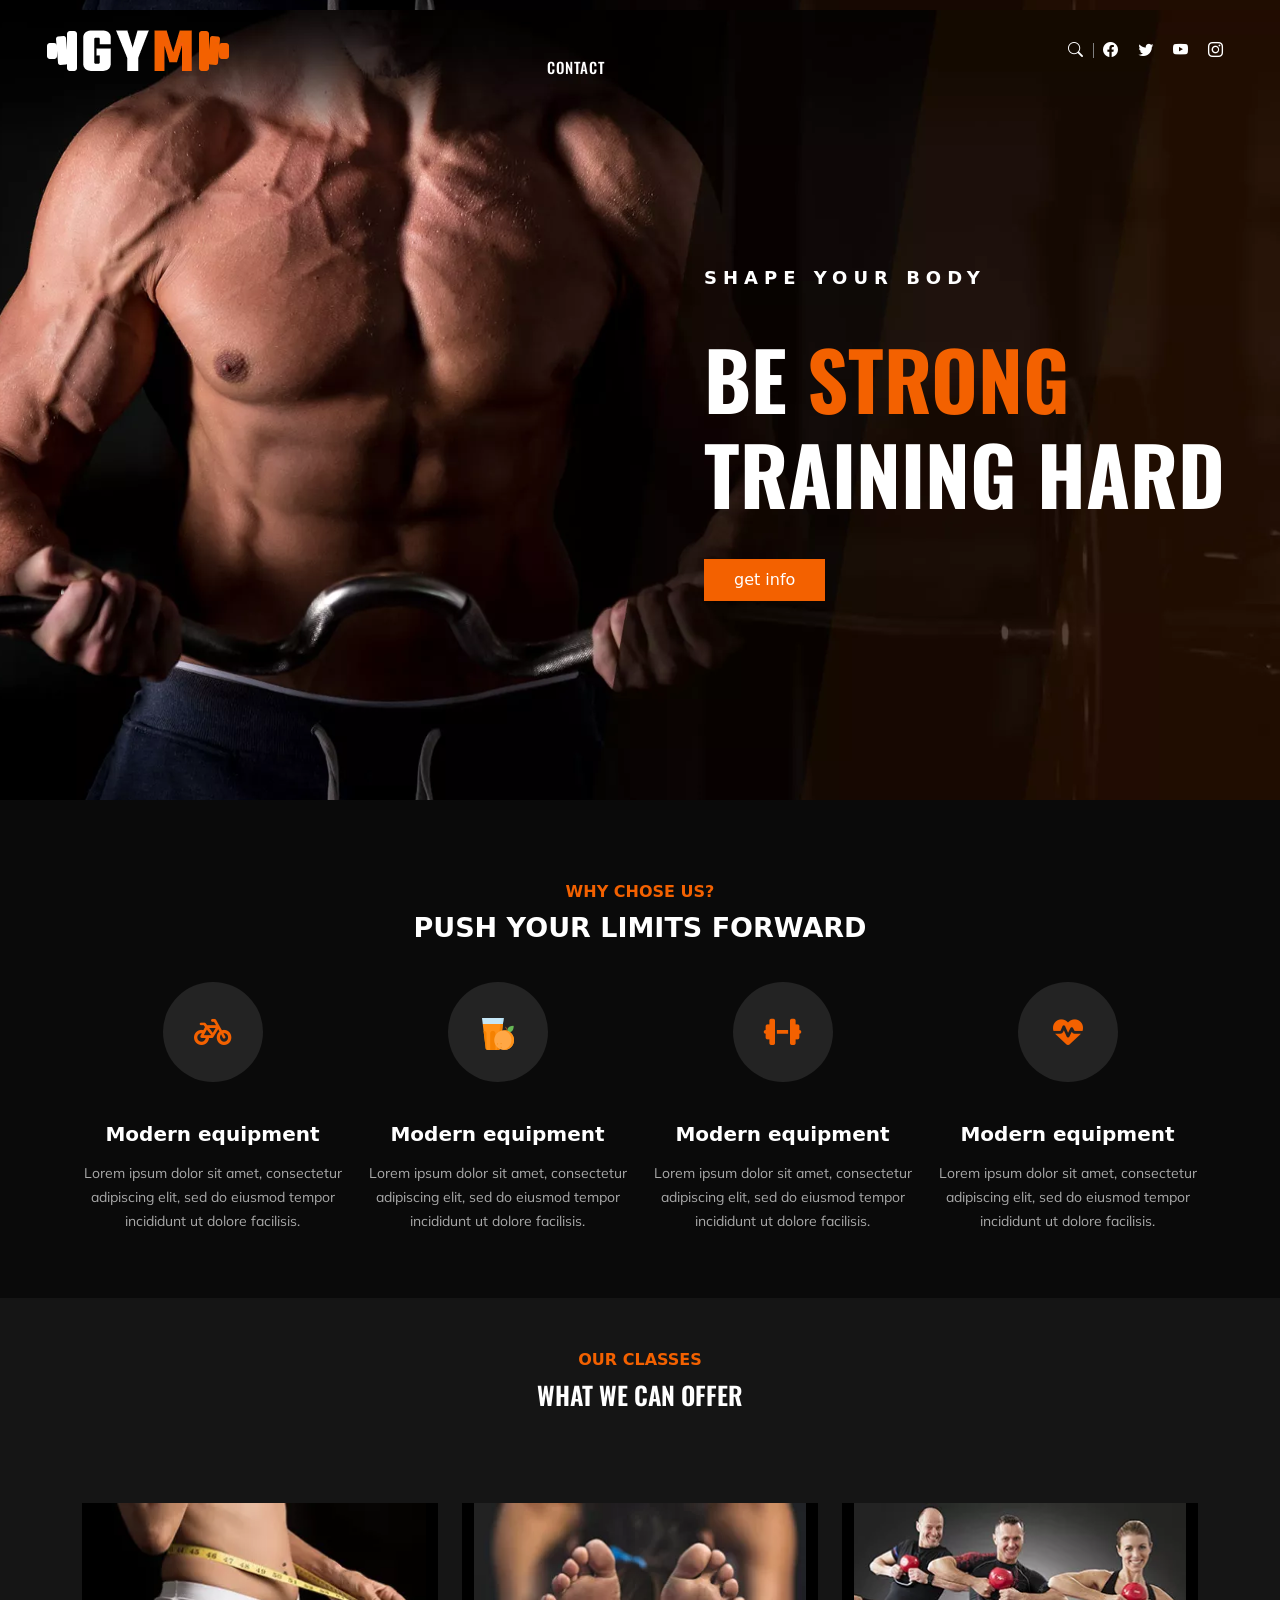
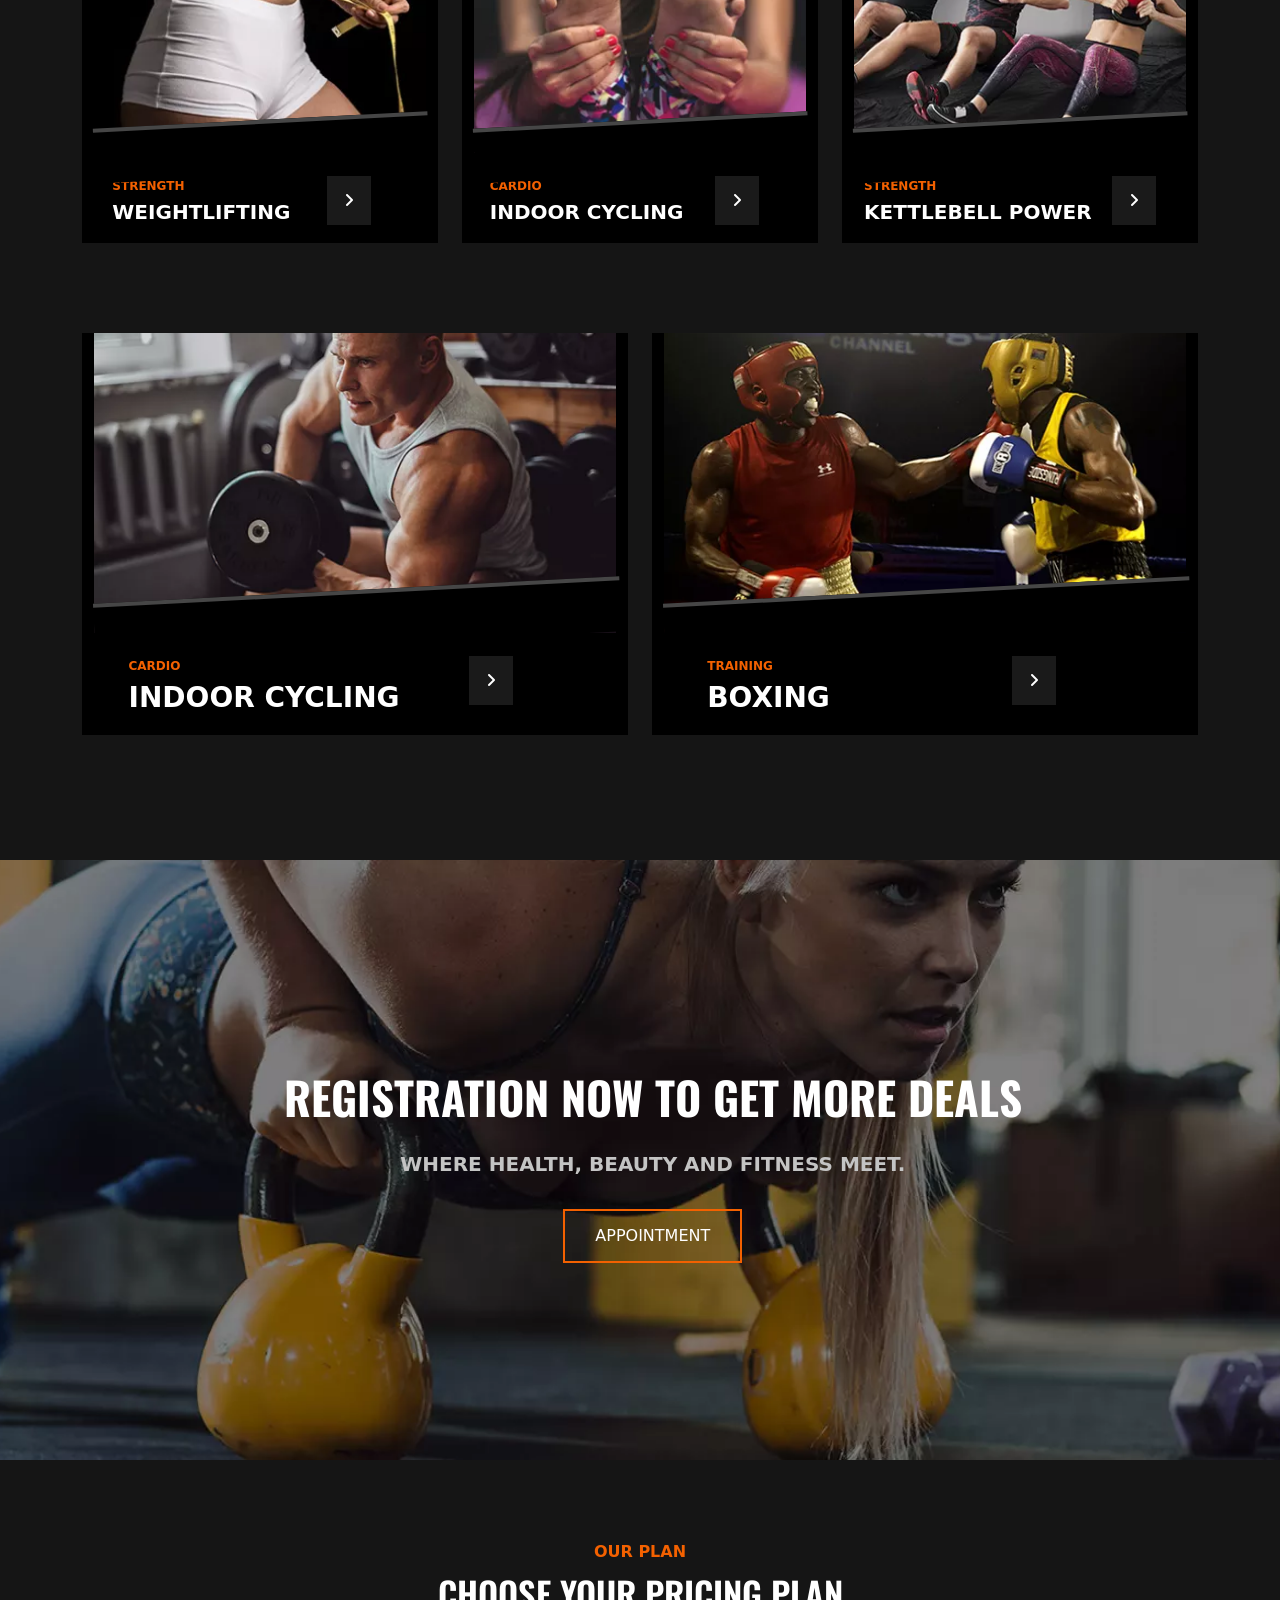
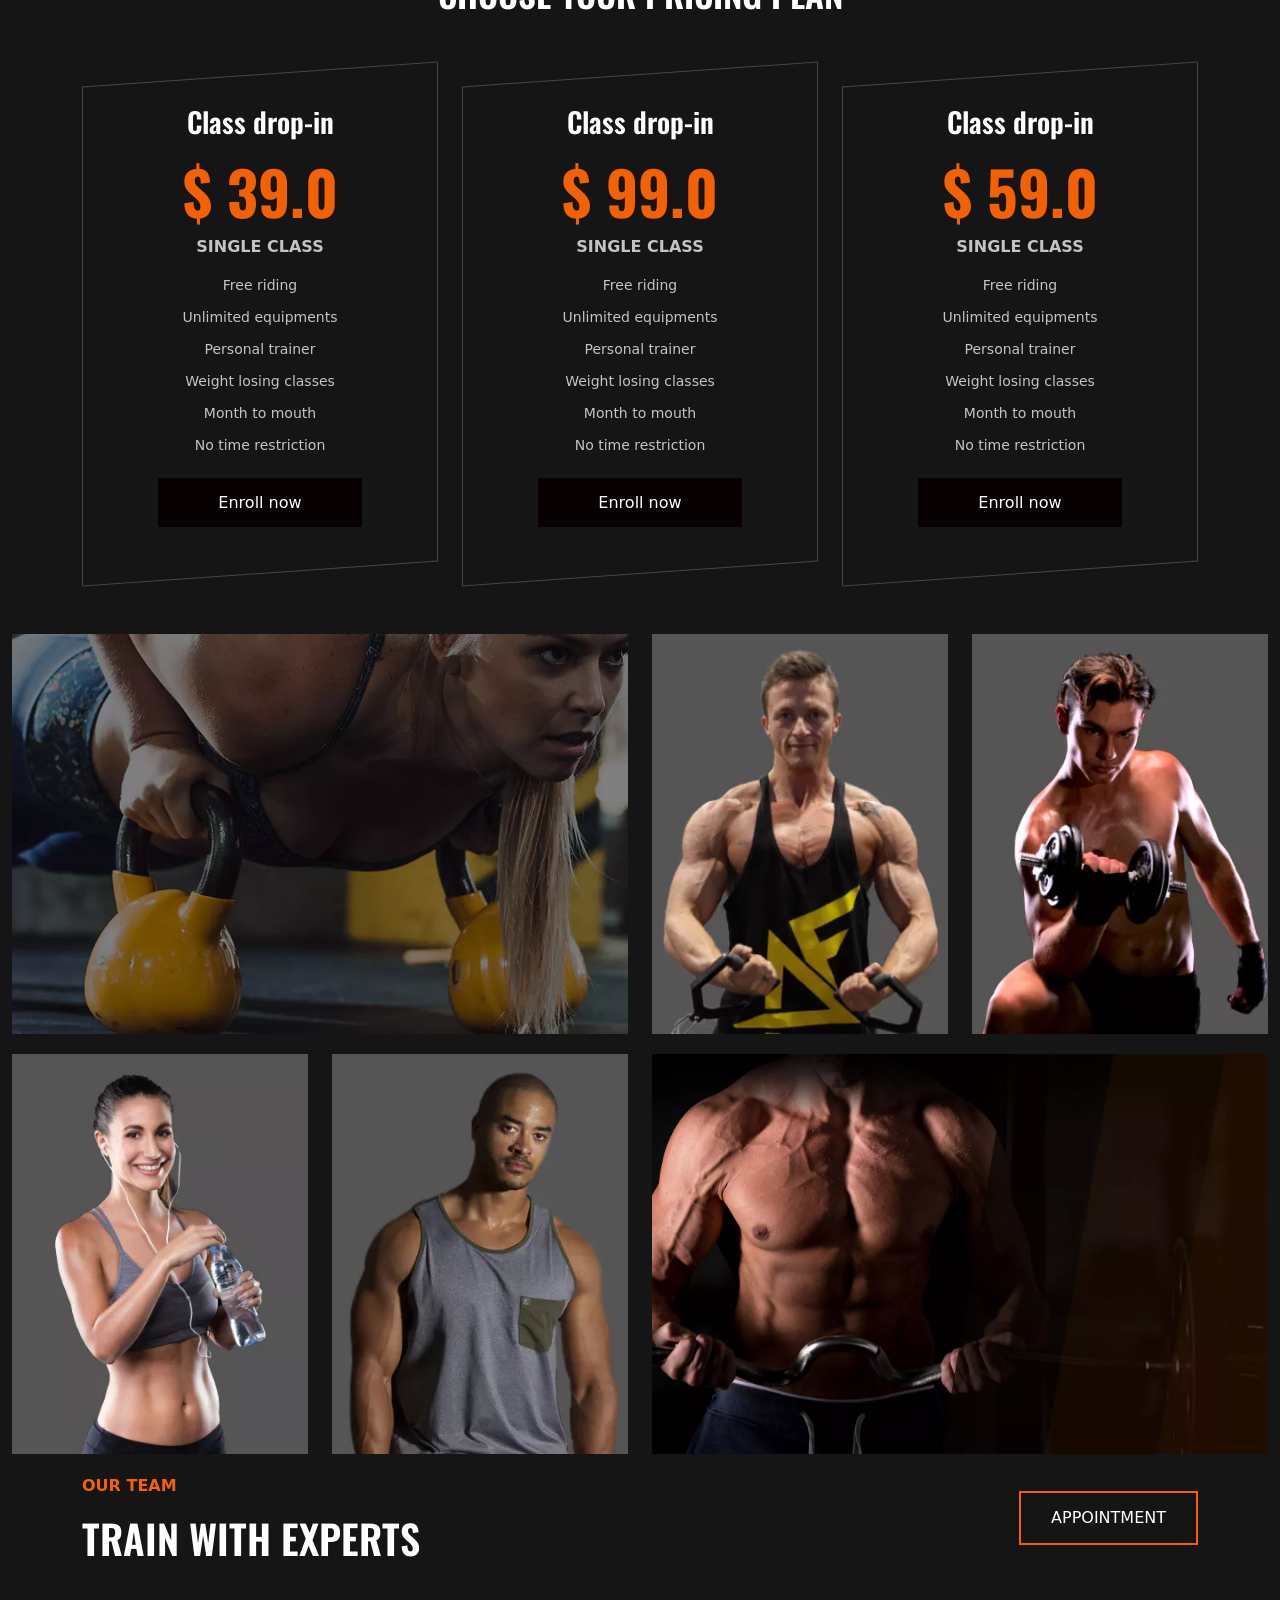
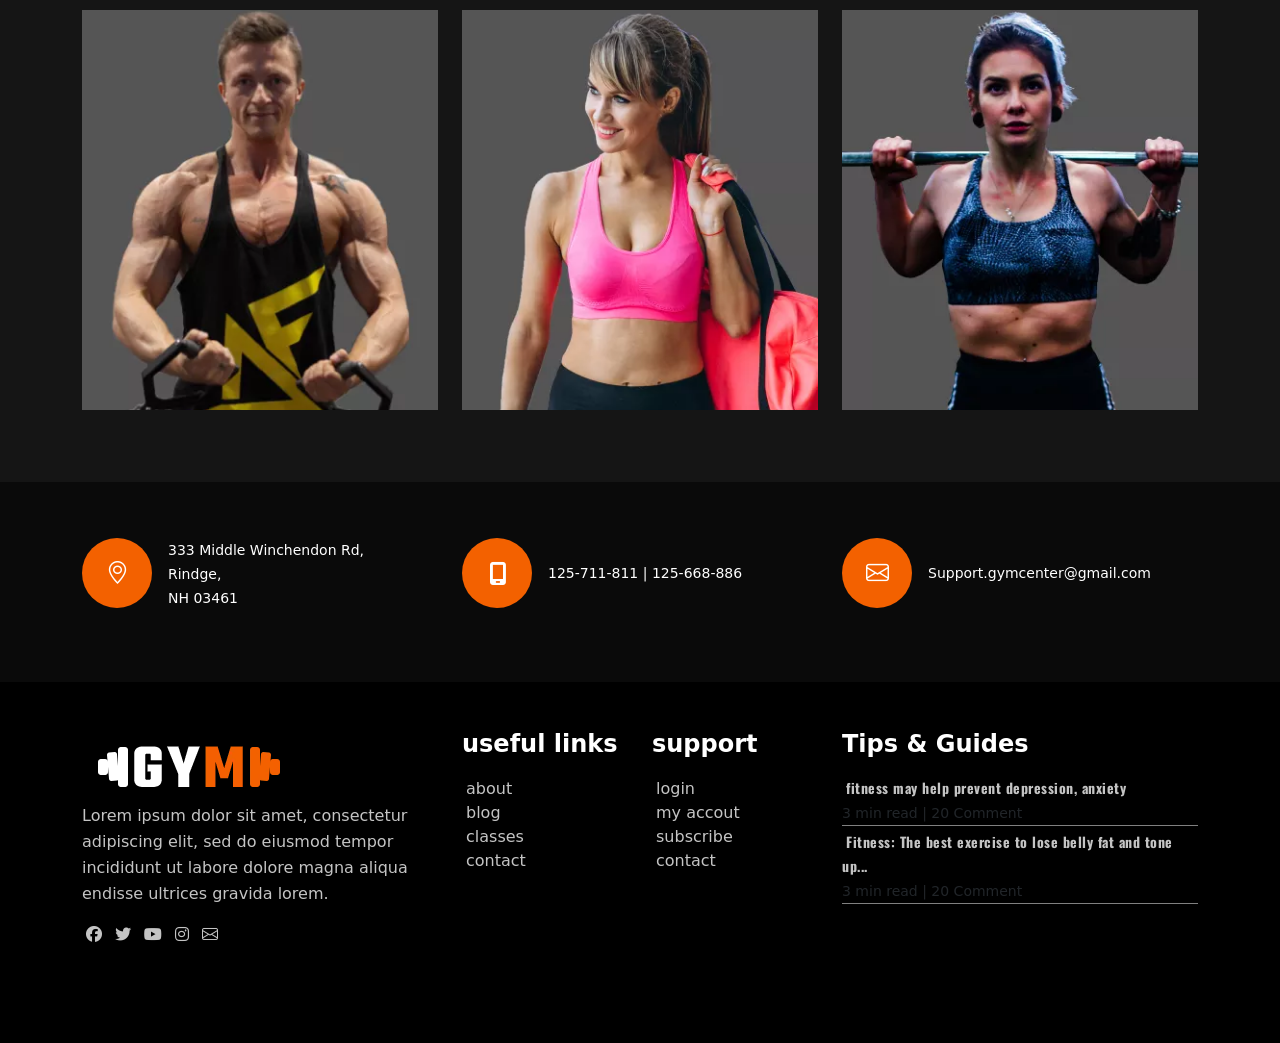
==== commit b960300b: "New Commit" ====
--- a/index.html
+++ b/index.html
@@ -30,36 +30,36 @@
     <nav class="navbar" id="home">
 
 
-        <div class="navbar-one d-flex justify-content-around">
-
-                <div class="nav-child-one">
-                    <img src="image/illustration/logo.png.webp" alt="logo">
-
-                </div>
-                <div class="nav-child-two  d-none d-lg-block">
-                    <ul class="nav">
-                        <li><a href="#home">home</a></li>
-                        <li><a href="#about_us">about us</a></li>
-                        <li><a href="#classes">classes</a></li>
-                        <li><a href="#services">services</a></li>
-                        <li><a href="#our_team">our team</a></li>
-                        <li><a href="#pages">pages</a></li>
-                        <br>
-                        <li class="cont-marin"><a href="#contact">contact</a></li>
-                    </ul>
-                </div>
-                <div class="nav-child-one d-none d-lg-block">
-                    <div class="search-one d-flex">
-                        <span><i class="bi bi-search"></i></span>
-                        <div class="search-one-child">
-
-                        </div>
-
-                        <span><i class="bi bi-facebook"></i></span>
-                        <span><i class="bi bi-twitter"></i></span>
-                        <span><i class="bi bi-youtube"></i></span>
-                        <span><i class="bi bi-instagram"></i></span>
-                    </div>
+        <div id="navbar" class="navbar-one d-flex justify-content-around">
+
+            <div class="nav-child-one">
+                <img src="image/illustration/logo.png.webp" alt="logo">
+
+            </div>
+            <div class="nav-child-two  d-none d-lg-block">
+                <ul class="nav">
+                    <!-- <li><a href="#home">home</a></li>
+                    <li><a href="#about_us">about us</a></li>
+                    <li><a href="#classes">classes</a></li>
+                    <li><a href="#services">services</a></li>
+                    <li><a href="#our_team">our team</a></li>
+                    <li><a href="#pages">pages</a></li> -->
+                    <br>
+                    <li class="cont-marin"><a href="#contact">contact</a></li>
+                </ul>
+            </div>
+            <div class="nav-child-one d-none d-lg-block">
+                <div class="search-one d-flex">
+                    <span><i class="bi bi-search"></i></span>
+                    <div class="search-one-child">
+
+                    </div>
+
+                    <span><i class="bi bi-facebook"></i></span>
+                    <span><i class="bi bi-twitter"></i></span>
+                    <span><i class="bi bi-youtube"></i></span>
+                    <span><i class="bi bi-instagram"></i></span>
+                </div>
 
             </div>
             <div class="nav-child-one d-block d-lg-none">
@@ -593,6 +593,26 @@
     <script src="https://cdn.jsdelivr.net/npm/bootstrap@5.3.2/dist/js/bootstrap.bundle.min.js"
         integrity="sha384-C6RzsynM9kWDrMNeT87bh95OGNyZPhcTNXj1NW7RuBCsyN/o0jlpcV8Qyq46cDfL"
         crossorigin="anonymous"></script>
+
+    <script>
+
+        let scrolling = 0
+        let add = document.getElementById('navbar');
+        window.addEventListener('scroll', () => {
+
+            var scrollTop = window.pageYOffset || document.documentElement.scrollTop;
+            if (scrollTop > scrolling) {
+                add.setAttribute("data-theme",'backdropColor');
+            } else{
+                add.removeAttribute('data-theme');
+            }
+            // scrolling = scrollTop;
+
+        })
+
+
+
+    </script>
 </body>
 
 </html>
--- a/css/style.css
+++ b/css/style.css
@@ -21,6 +21,16 @@
     height: 700px;
     position: relative;
 
+
+}
+
+#navbar{
+    
+}
+
+[data-theme="backdropColor"]{
+    -webkit-backdrop-filter: saturate(180%) blur(50px);
+    backdrop-filter: saturate(180%) blur(50px);
 
 }
 
@@ -33,6 +43,7 @@
     text-align: center;
     align-items: center;
     z-index: 9999;
+    /* background-color: #4b4747; */
 }
 .nav-child-one i{
     color: var(--bg-white);
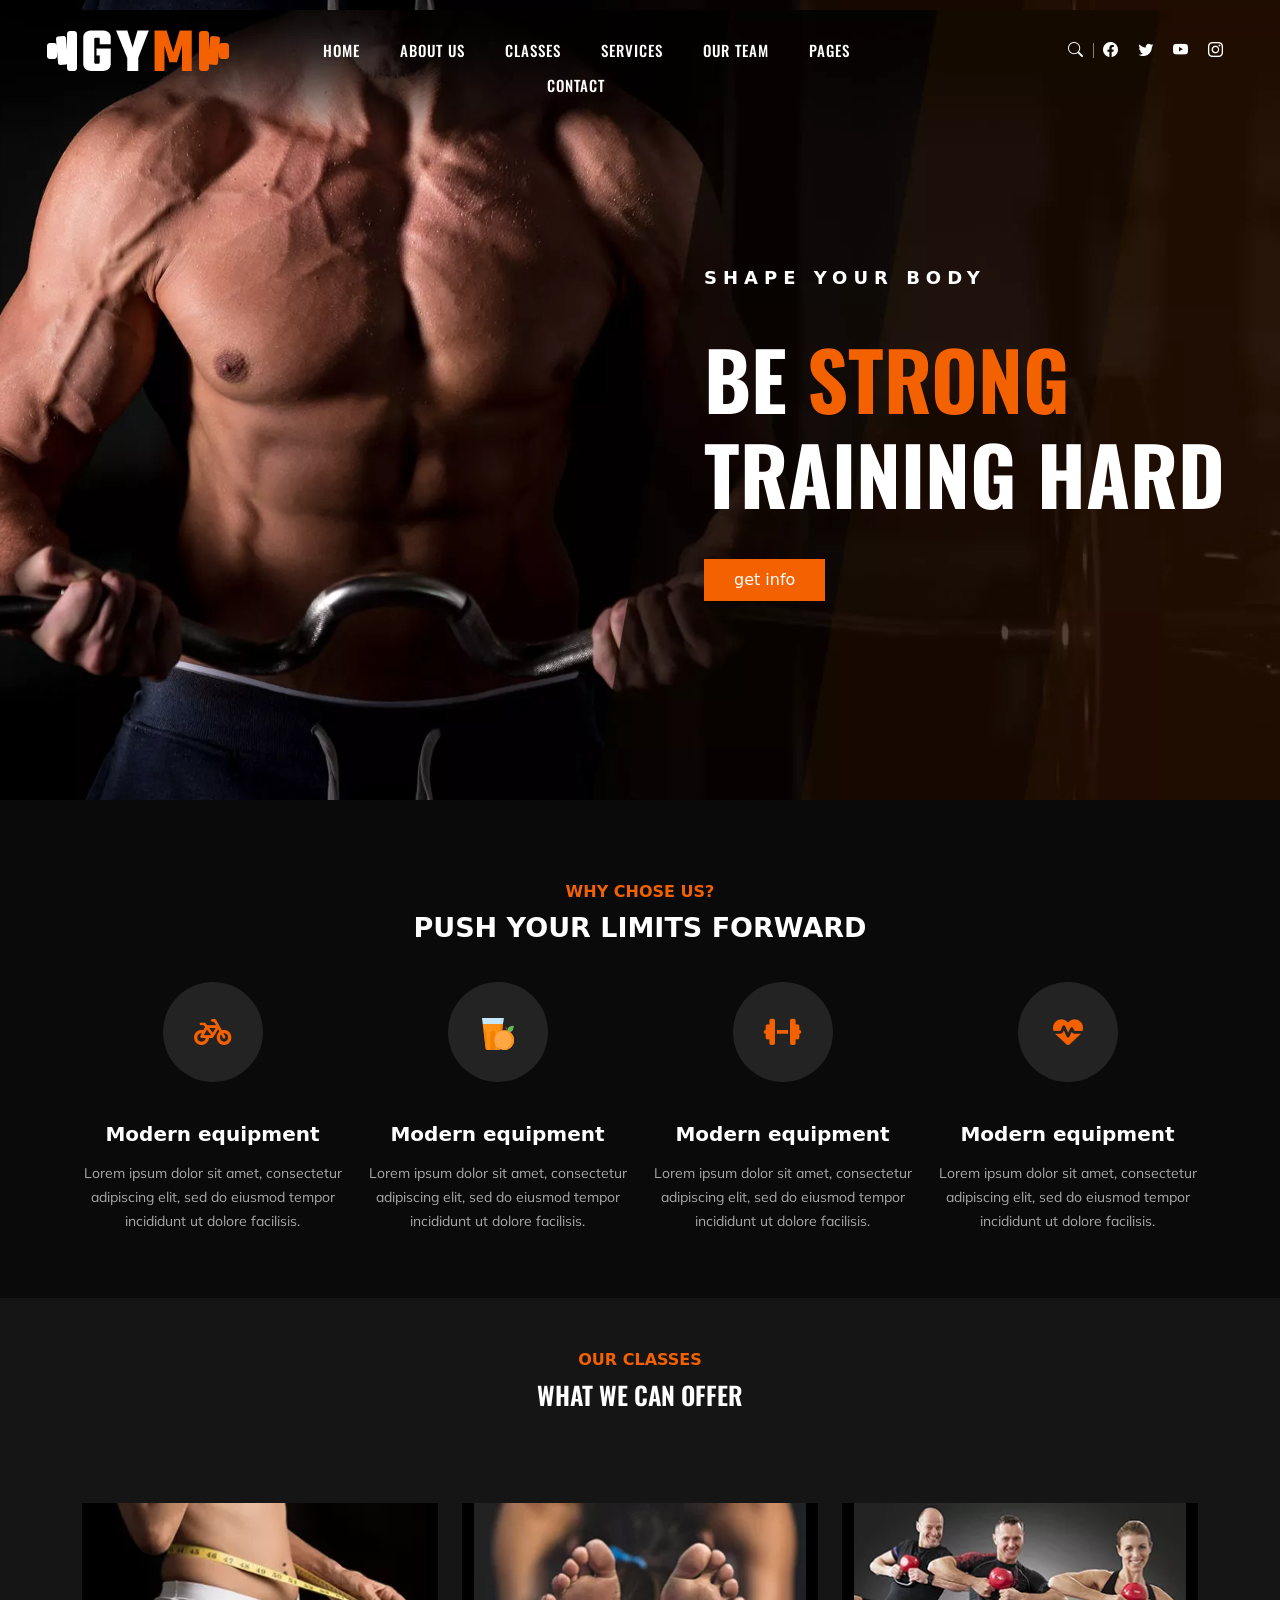
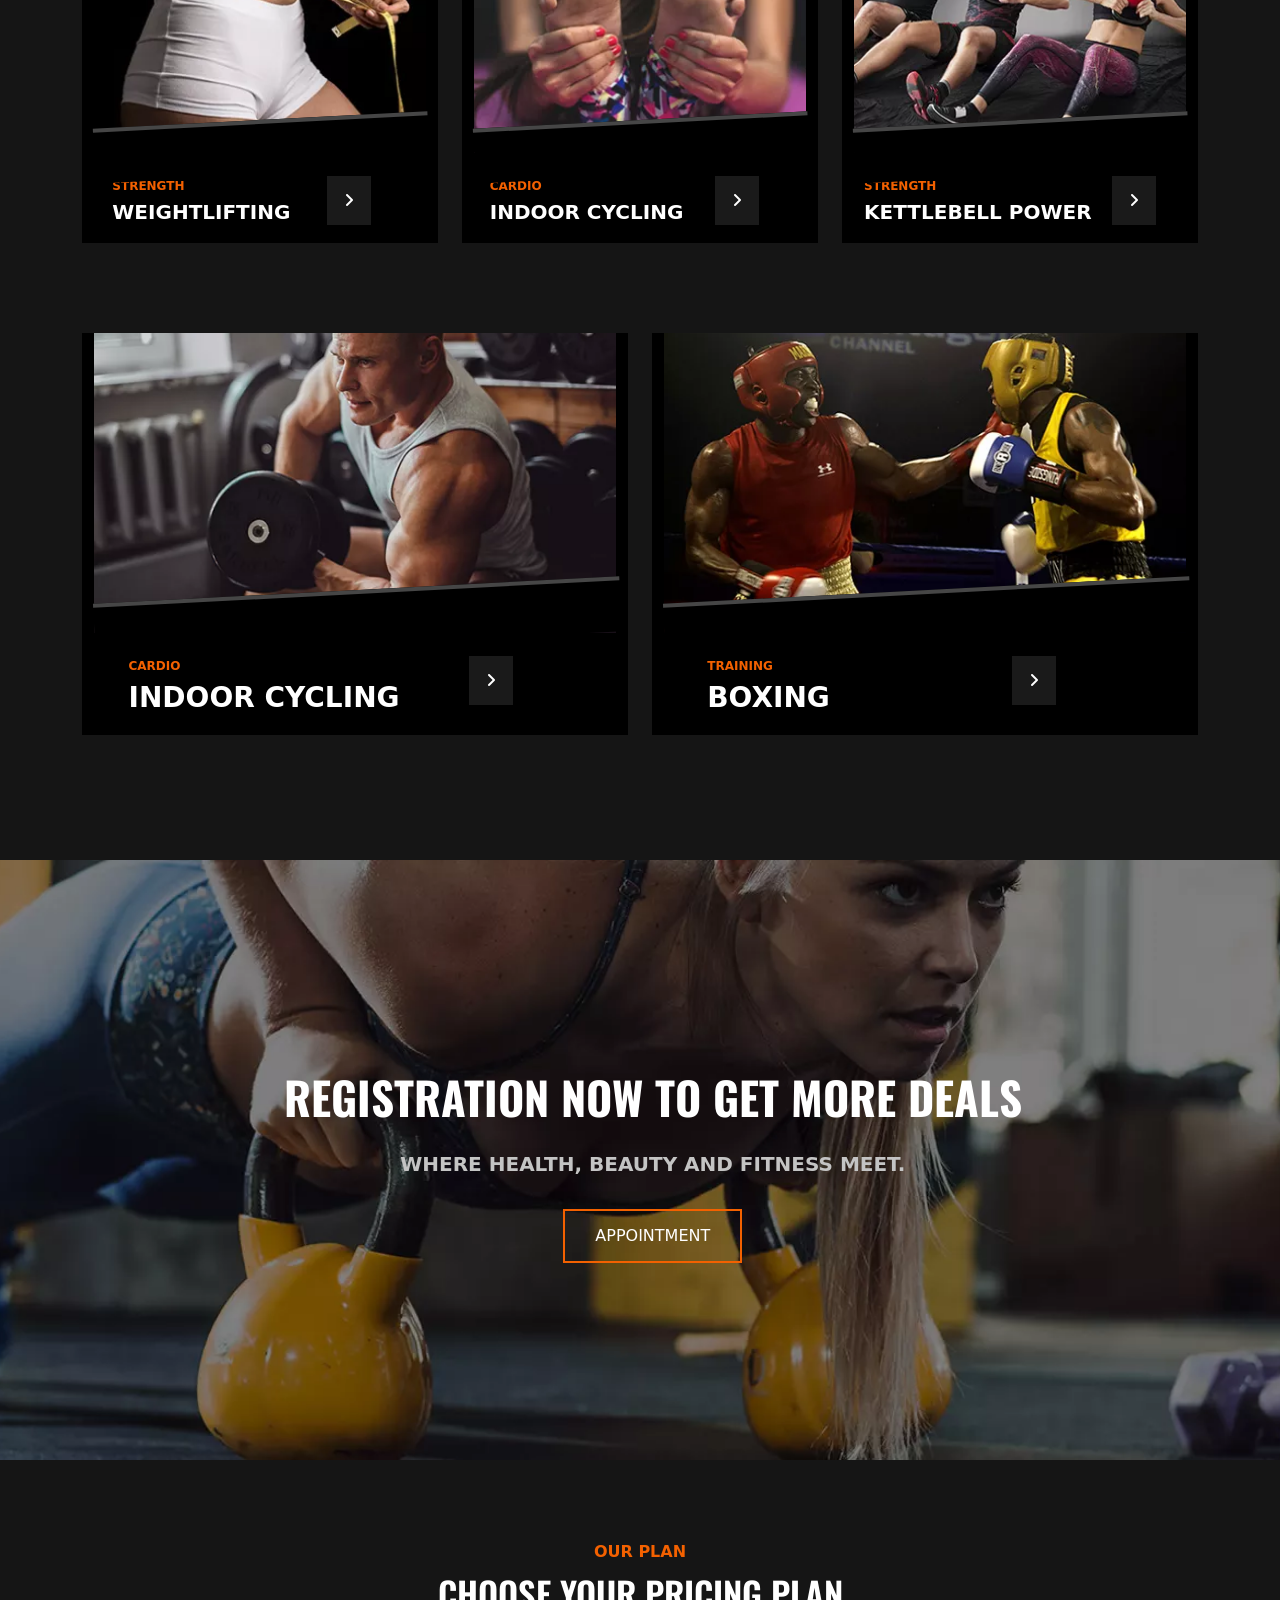
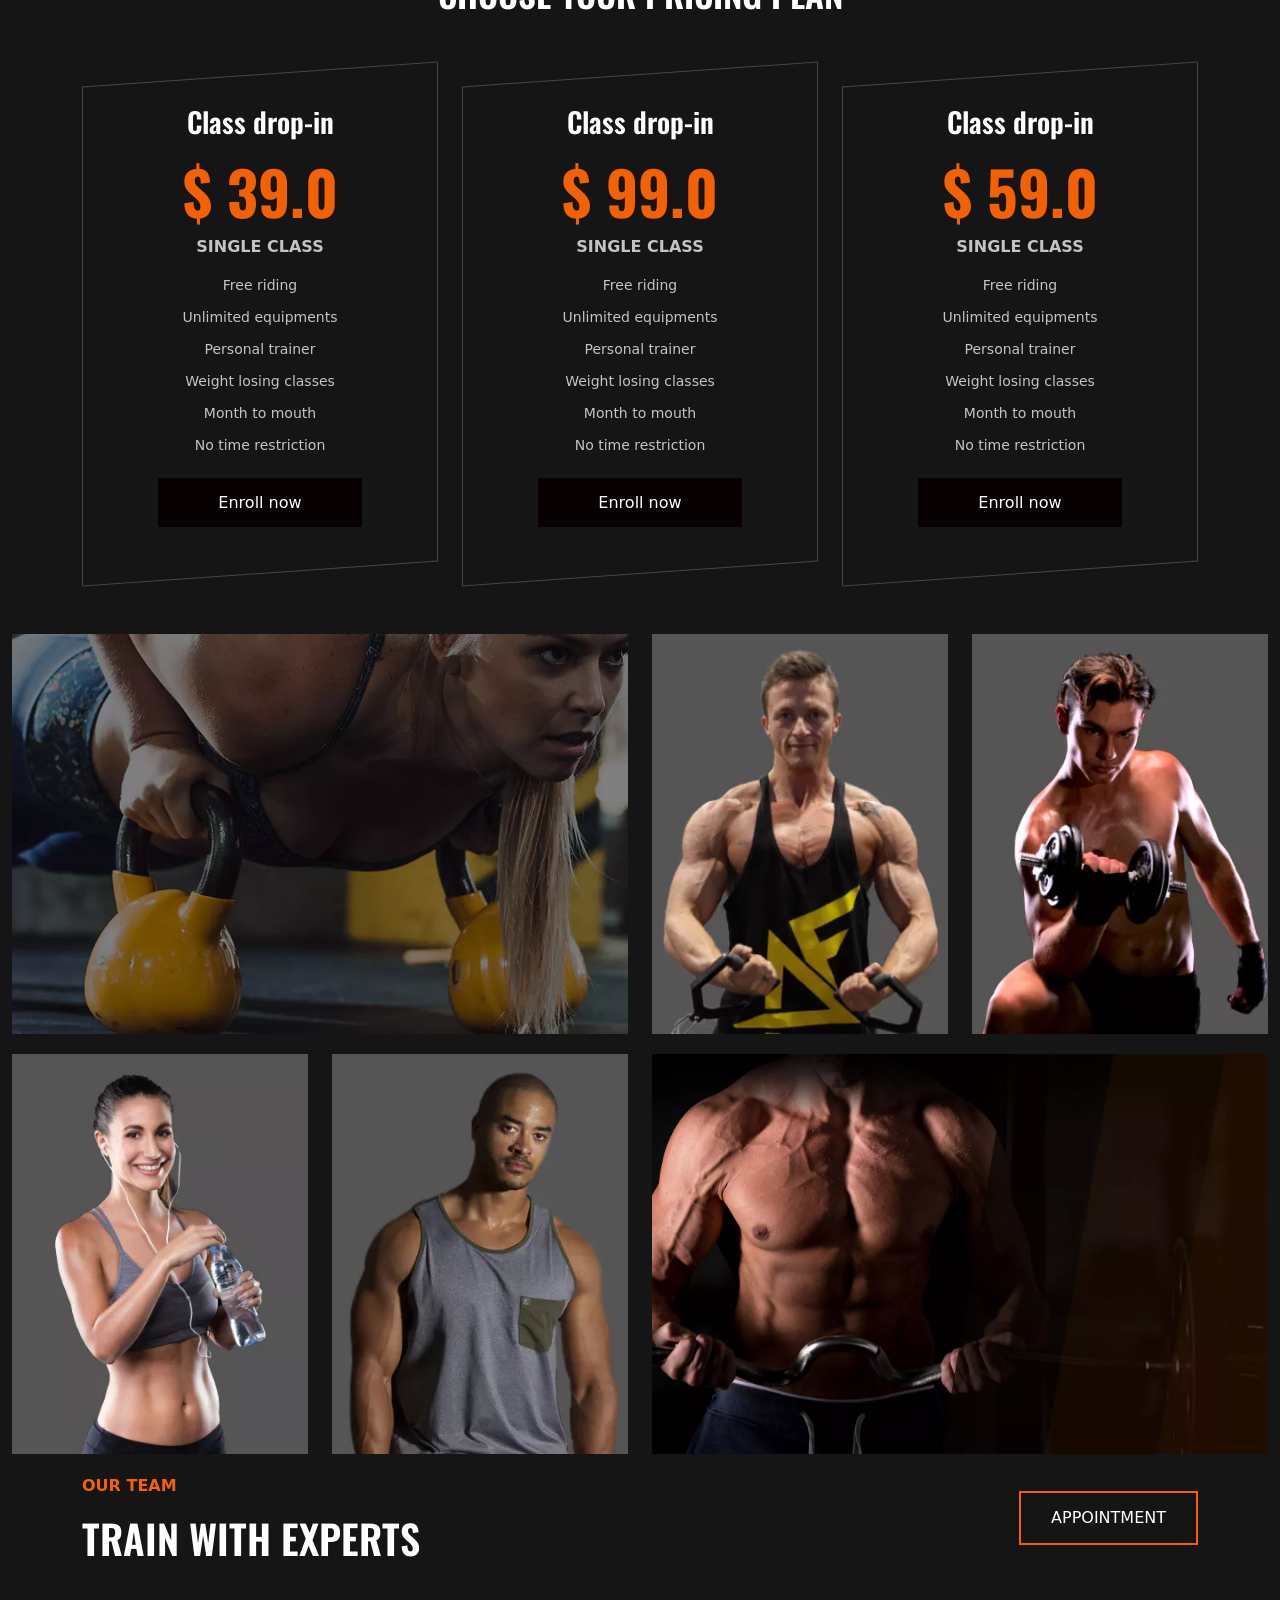
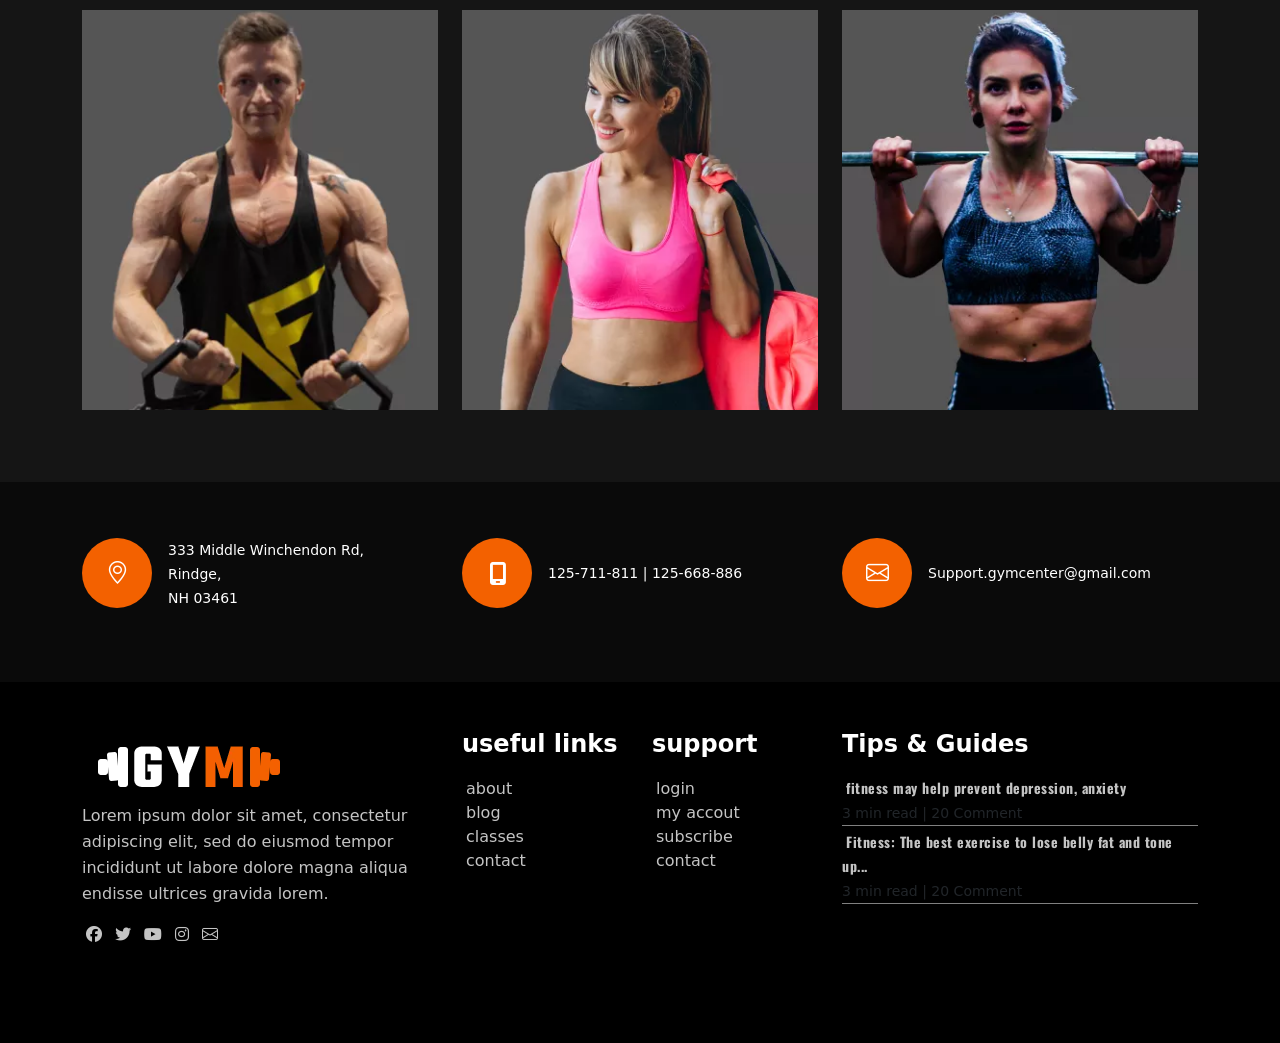
==== commit 5db075ca: "New Commit" ====
--- a/index.html
+++ b/index.html
@@ -38,12 +38,12 @@
             </div>
             <div class="nav-child-two  d-none d-lg-block">
                 <ul class="nav">
-                    <!-- <li><a href="#home">home</a></li>
+                    <li><a href="#home">home</a></li>
                     <li><a href="#about_us">about us</a></li>
                     <li><a href="#classes">classes</a></li>
                     <li><a href="#services">services</a></li>
                     <li><a href="#our_team">our team</a></li>
-                    <li><a href="#pages">pages</a></li> -->
+                    <li><a href="#pages">pages</a></li>
                     <br>
                     <li class="cont-marin"><a href="#contact">contact</a></li>
                 </ul>
